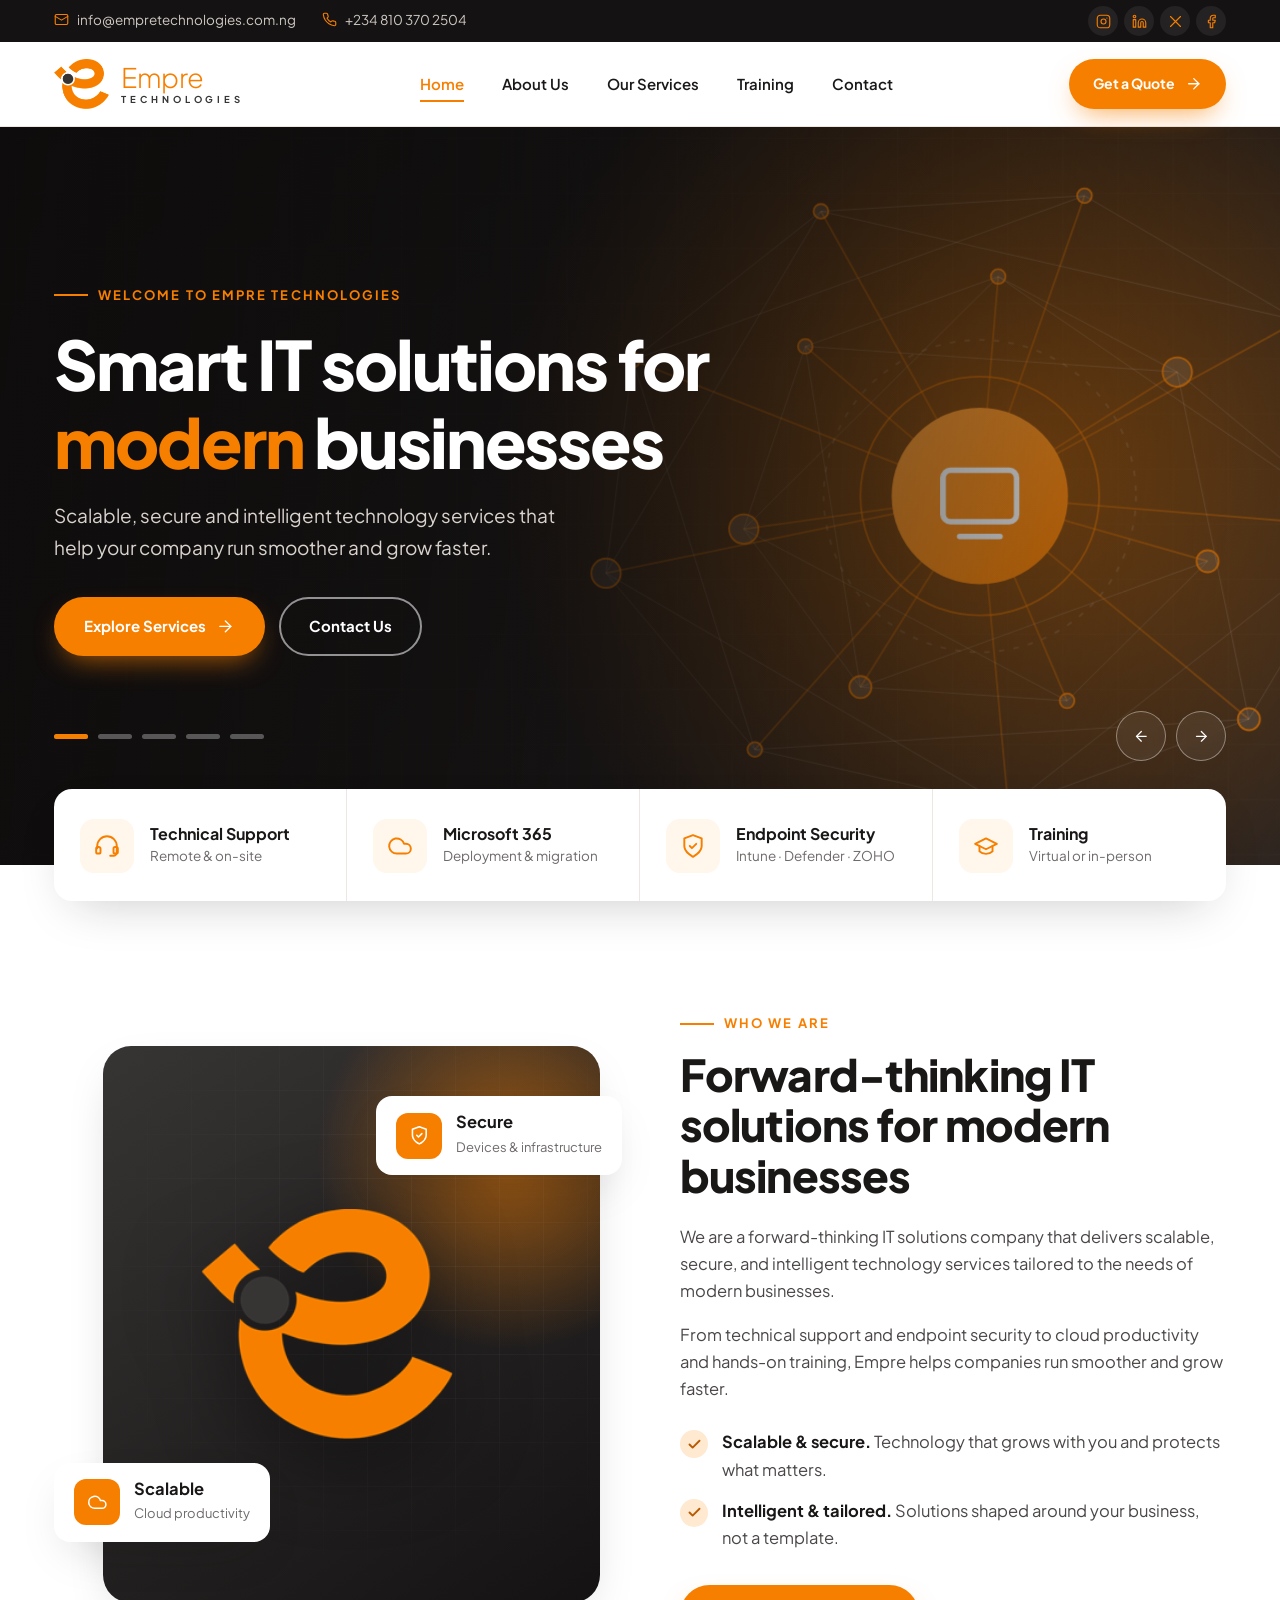
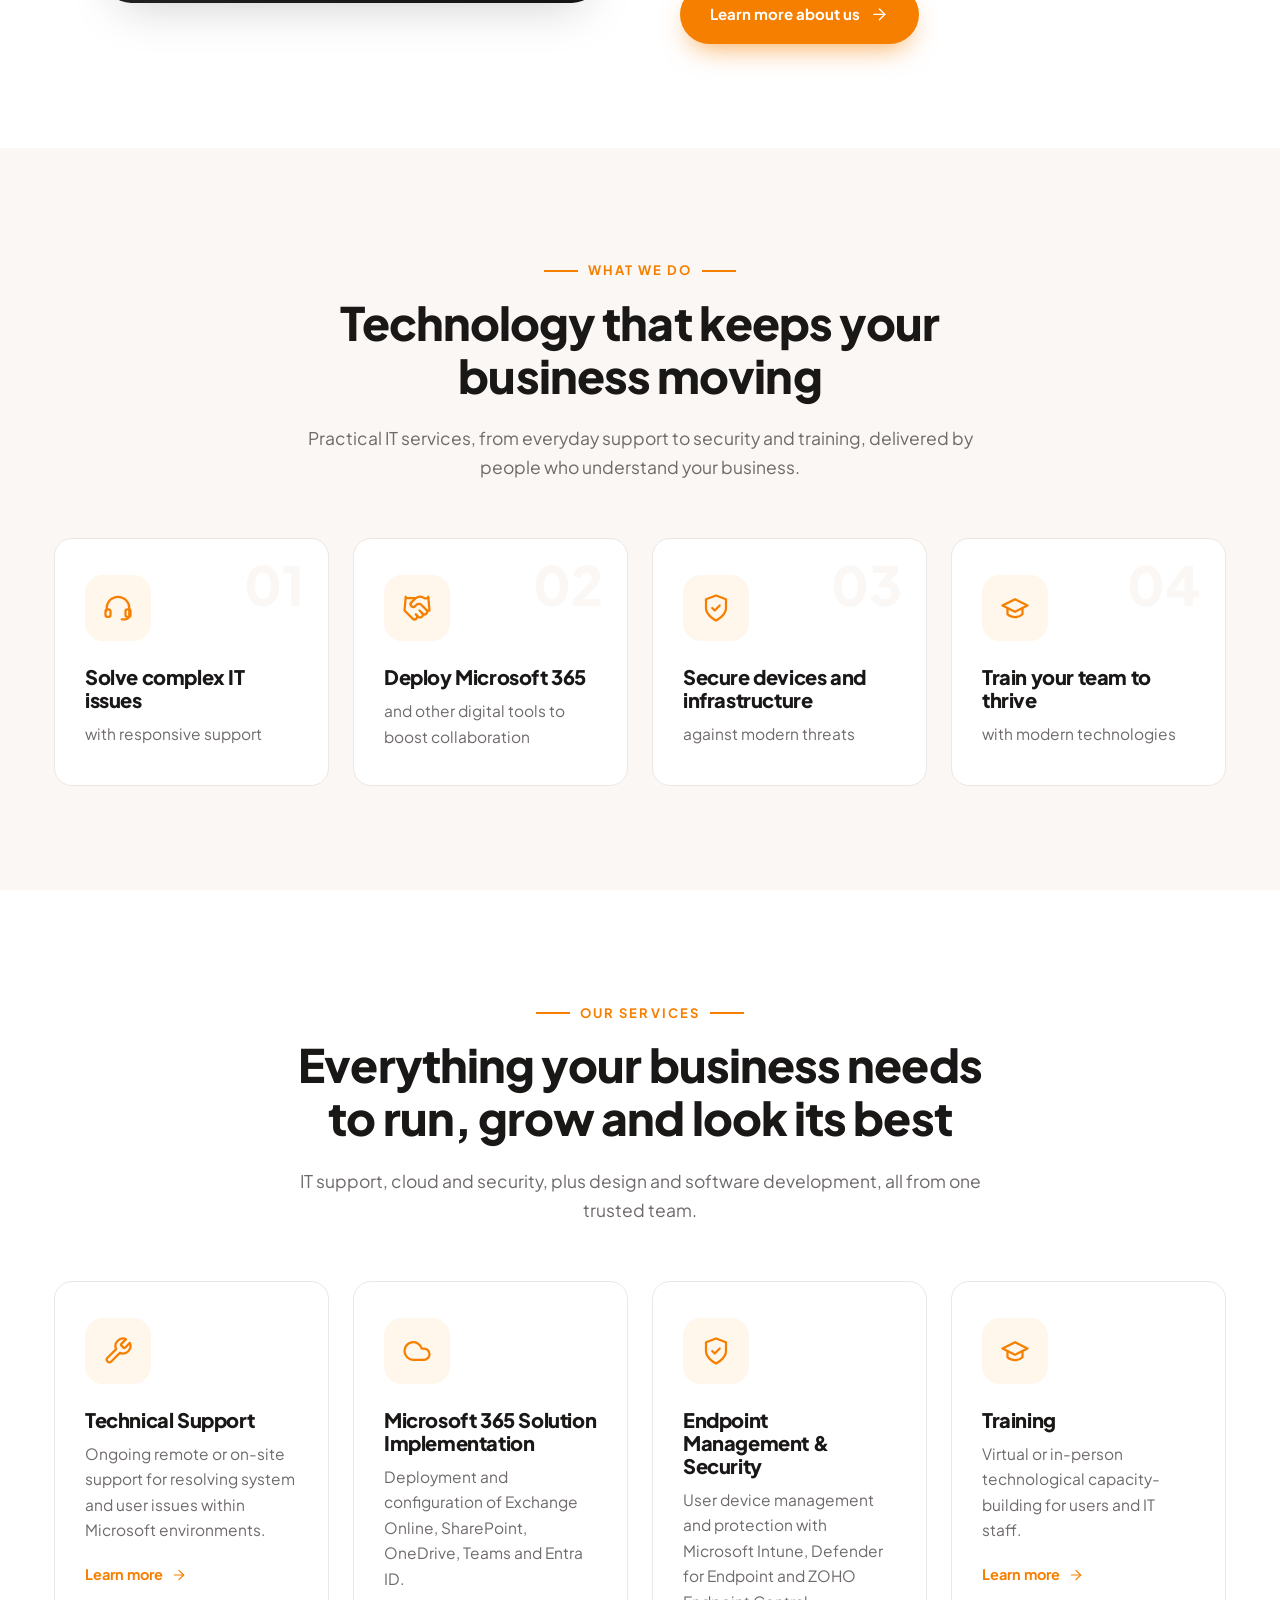
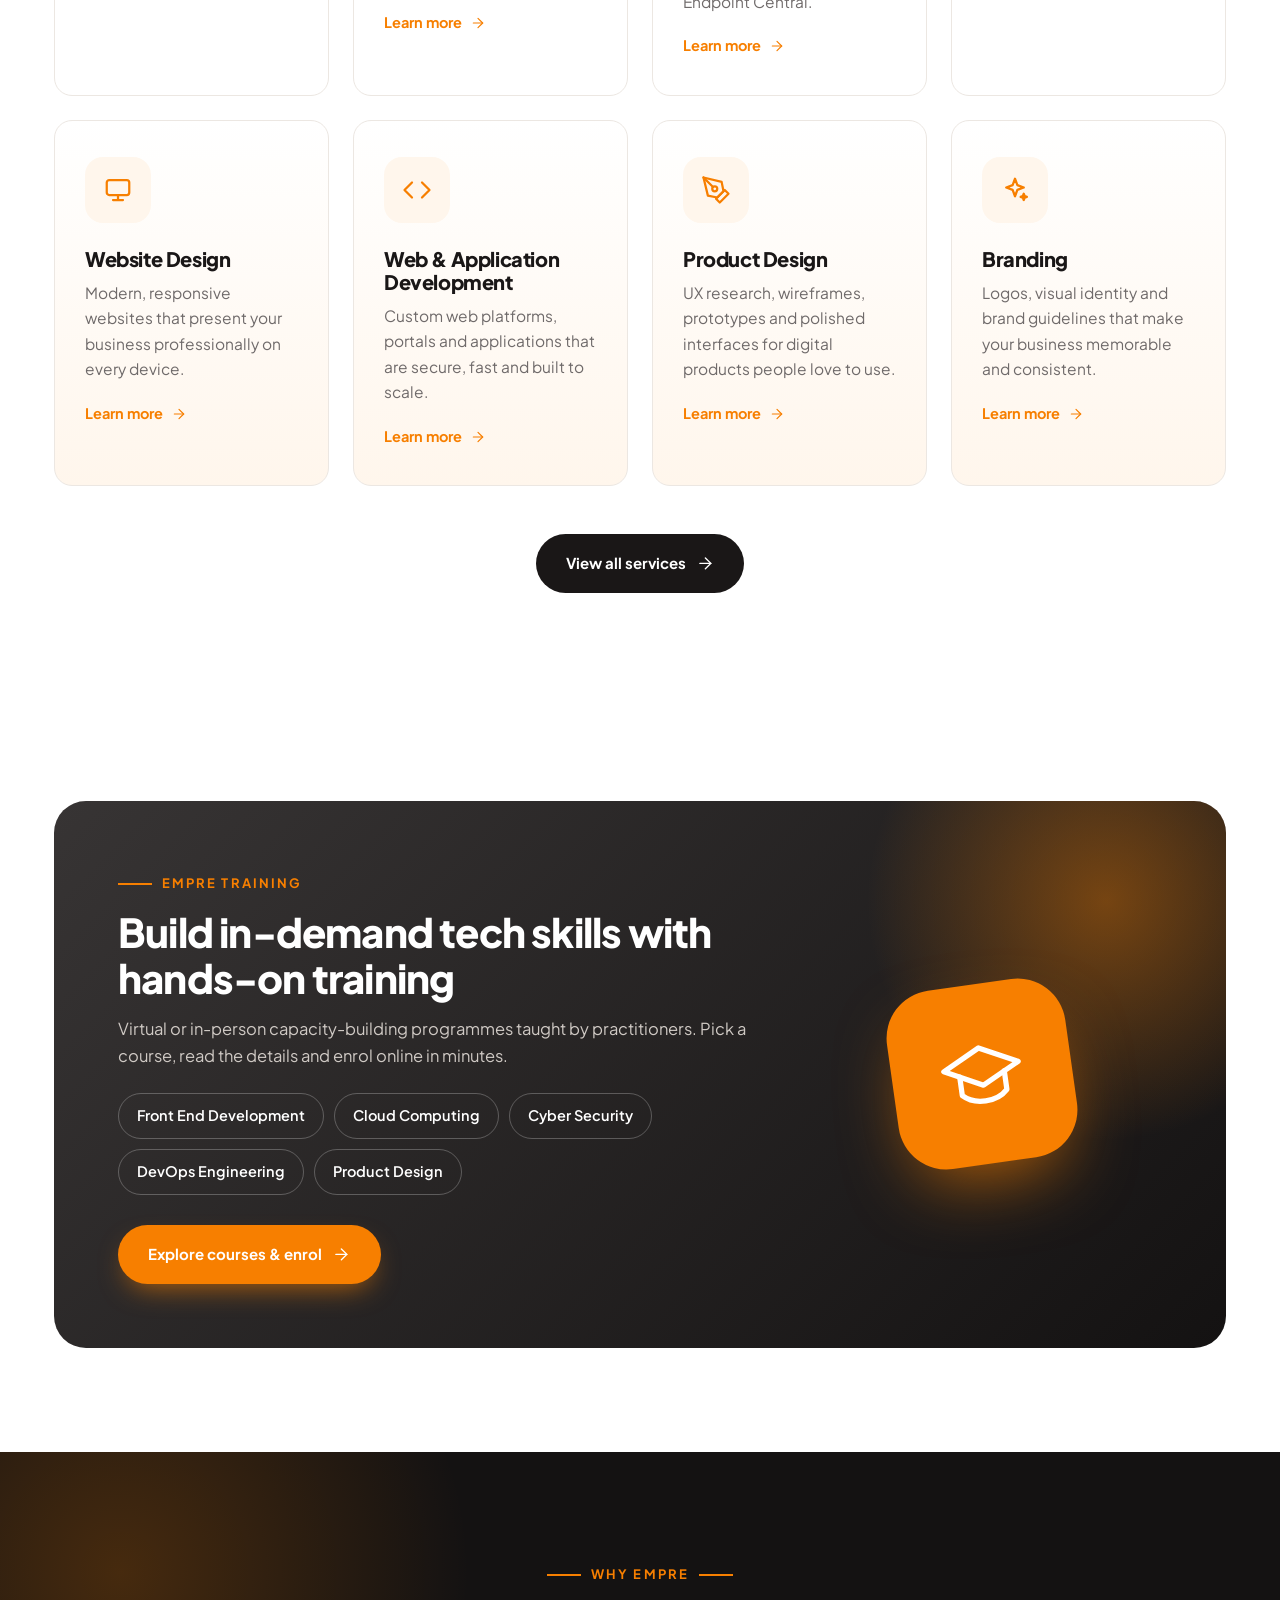
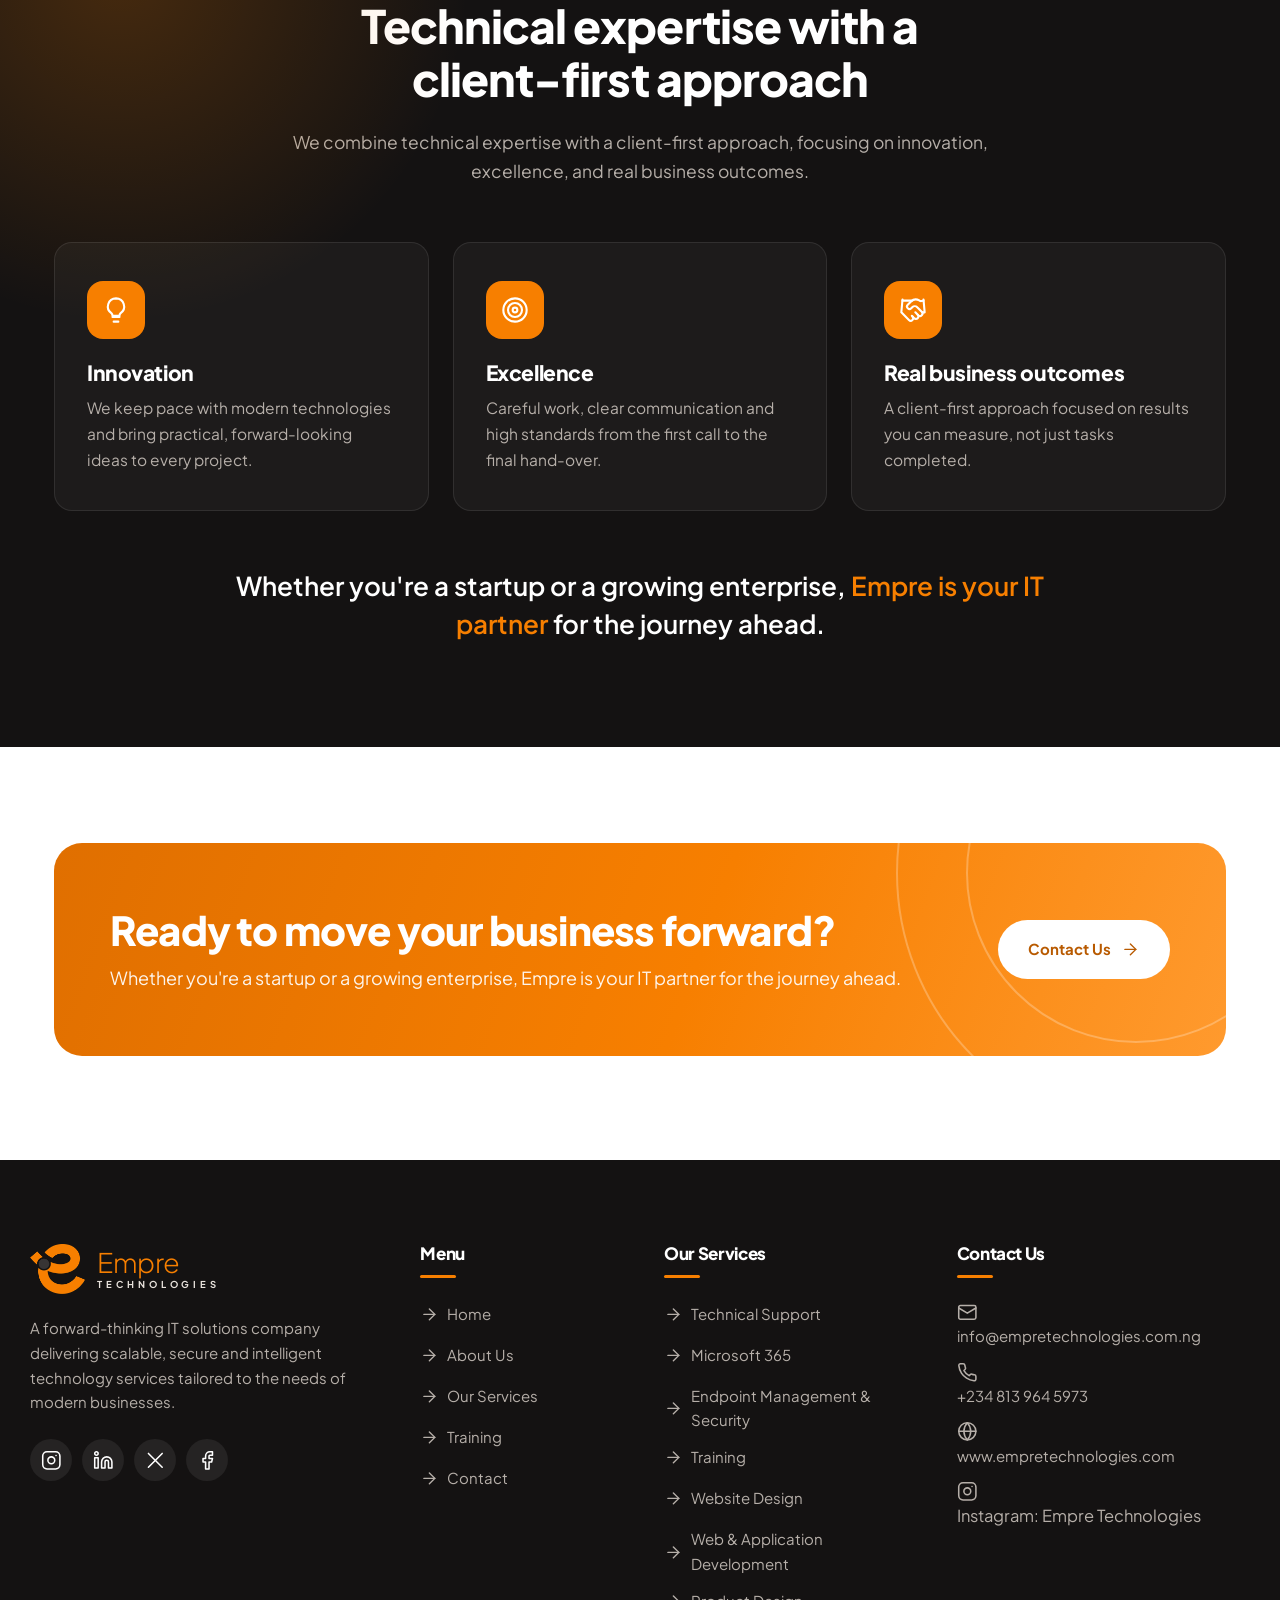
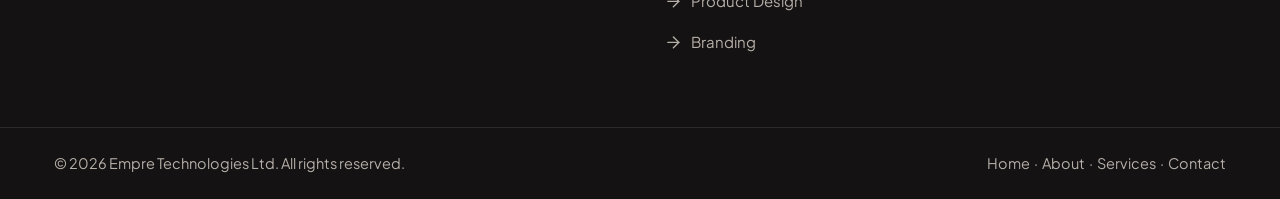
==== index.html @ 25a6dda4 "Empre Technologies website" ====
<!DOCTYPE html>
<html lang="en">
<head>
<meta charset="utf-8">
<meta name="viewport" content="width=device-width,initial-scale=1">
<title>Empre Technologies Ltd | IT Solutions, Microsoft 365, Security & Digital Design</title>
<meta name="description" content="Empre Technologies delivers scalable, secure and intelligent IT services: technical support, Microsoft 365, endpoint security, training, web development and branding.">
<meta name="theme-color" content="#F77F00">
<meta property="og:title" content="Empre Technologies Ltd | IT Solutions, Microsoft 365, Security & Digital Design"><meta property="og:description" content="Empre Technologies delivers scalable, secure and intelligent IT services: technical support, Microsoft 365, endpoint security, training, web development and branding."><meta property="og:type" content="website">
<link rel="icon" type="image/png" href="assets/img/favicon.png">
<link rel="preconnect" href="https://fonts.googleapis.com"><link rel="preconnect" href="https://fonts.gstatic.com" crossorigin>
<link href="https://fonts.googleapis.com/css2?family=Plus+Jakarta+Sans:wght@300;400;500;600;700;800&display=swap" rel="stylesheet">
<link rel="stylesheet" href="assets/css/style.css">
</head>
<body>
<svg width="0" height="0" style="position:absolute" aria-hidden="true"><defs><symbol id="i-headset" viewBox="0 0 24 24"><path d="M3 14v-2a9 9 0 0 1 18 0v2"/><path d="M21 15v3a3 3 0 0 1-3 3h-3"/><rect x="2" y="13" width="4" height="6" rx="1.5"/><rect x="18" y="13" width="4" height="6" rx="1.5"/></symbol><symbol id="i-cloud" viewBox="0 0 24 24"><path d="M17.5 19H9a7 7 0 1 1 6.71-9h1.79a4.5 4.5 0 1 1 0 9z"/></symbol><symbol id="i-shield" viewBox="0 0 24 24"><path d="M12 22s8-4 8-10V5l-8-3-8 3v7c0 6 8 10 8 10z"/><path d="m9 12 2 2 4-4"/></symbol><symbol id="i-grad" viewBox="0 0 24 24"><path d="M22 10 12 5 2 10l10 5 10-5z"/><path d="M6 12v5c3 3 9 3 12 0v-5"/></symbol><symbol id="i-monitor" viewBox="0 0 24 24"><rect x="3" y="4" width="18" height="12" rx="2"/><path d="M8 20h8M12 16v4"/></symbol><symbol id="i-code" viewBox="0 0 24 24"><path d="m16 18 6-6-6-6"/><path d="m8 6-6 6 6 6"/></symbol><symbol id="i-pen" viewBox="0 0 24 24"><path d="M12 19l7-7 3 3-7 7z"/><path d="M18 13l-1.5-7.5L2 2l3.5 14.5L13 18z"/><path d="m2 2 7.6 7.6"/><circle cx="11" cy="11" r="2"/></symbol><symbol id="i-spark" viewBox="0 0 24 24"><path d="M12 3l1.9 5.1L19 10l-5.1 1.9L12 17l-1.9-5.1L5 10l5.1-1.9z"/><path d="M19 15l.7 1.8L21.5 17.5l-1.8.7L19 20l-.7-1.8-1.8-.7 1.8-.7z"/></symbol><symbol id="i-wrench" viewBox="0 0 24 24"><path d="M14.7 6.3a1 1 0 0 0 0 1.4l1.6 1.6a1 1 0 0 0 1.4 0l3.77-3.77a6 6 0 0 1-7.94 7.94l-6.91 6.91a2.12 2.12 0 0 1-3-3l6.91-6.91a6 6 0 0 1 7.94-7.94z"/></symbol><symbol id="i-mail" viewBox="0 0 24 24"><rect x="2" y="4" width="20" height="16" rx="2"/><path d="m22 7-10 6L2 7"/></symbol><symbol id="i-phone" viewBox="0 0 24 24"><path d="M22 16.92v3a2 2 0 0 1-2.18 2 19.8 19.8 0 0 1-8.63-3.07 19.5 19.5 0 0 1-6-6A19.8 19.8 0 0 1 2.12 4.18 2 2 0 0 1 4.11 2h3a2 2 0 0 1 2 1.72c.13.96.36 1.9.7 2.81a2 2 0 0 1-.45 2.11L8.09 9.91a16 16 0 0 0 6 6l1.27-1.27a2 2 0 0 1 2.11-.45c.91.34 1.85.57 2.81.7A2 2 0 0 1 22 16.92z"/></symbol><symbol id="i-globe" viewBox="0 0 24 24"><circle cx="12" cy="12" r="10"/><path d="M2 12h20"/><path d="M12 2a15.3 15.3 0 0 1 4 10 15.3 15.3 0 0 1-4 10 15.3 15.3 0 0 1-4-10 15.3 15.3 0 0 1 4-10z"/></symbol><symbol id="i-instagram" viewBox="0 0 24 24"><rect x="2" y="2" width="20" height="20" rx="5"/><circle cx="12" cy="12" r="4"/><path d="M17.5 6.5h.01"/></symbol><symbol id="i-linkedin" viewBox="0 0 24 24"><path d="M16 8a6 6 0 0 1 6 6v7h-4v-7a2 2 0 0 0-4 0v7h-4v-7a6 6 0 0 1 6-6z"/><rect x="2" y="9" width="4" height="12"/><circle cx="4" cy="4" r="2"/></symbol><symbol id="i-x" viewBox="0 0 24 24"><path d="M4 4l16 16M20 4 4 20"/></symbol><symbol id="i-facebook" viewBox="0 0 24 24"><path d="M18 2h-3a5 5 0 0 0-5 5v3H7v4h3v8h4v-8h3l1-4h-4V7a1 1 0 0 1 1-1h3z"/></symbol><symbol id="i-check" viewBox="0 0 24 24"><path d="M20 6 9 17l-5-5"/></symbol><symbol id="i-arrow" viewBox="0 0 24 24"><path d="M5 12h14"/><path d="m12 5 7 7-7 7"/></symbol><symbol id="i-menu" viewBox="0 0 24 24"><path d="M4 7h16M4 12h16M4 17h16"/></symbol><symbol id="i-close" viewBox="0 0 24 24"><path d="M18 6 6 18M6 6l12 12"/></symbol><symbol id="i-bulb" viewBox="0 0 24 24"><path d="M9 18h6M10 22h4"/><path d="M12 2a7 7 0 0 0-4 12.7c.6.5 1 1.3 1 2.3h6c0-1 .4-1.8 1-2.3A7 7 0 0 0 12 2z"/></symbol><symbol id="i-target" viewBox="0 0 24 24"><circle cx="12" cy="12" r="10"/><circle cx="12" cy="12" r="6"/><circle cx="12" cy="12" r="2"/></symbol><symbol id="i-users" viewBox="0 0 24 24"><path d="M17 21v-2a4 4 0 0 0-4-4H5a4 4 0 0 0-4 4v2"/><circle cx="9" cy="7" r="4"/><path d="M23 21v-2a4 4 0 0 0-3-3.87M16 3.13a4 4 0 0 1 0 7.75"/></symbol><symbol id="i-handshake" viewBox="0 0 24 24"><path d="m11 17 2 2a1 1 0 1 0 3-3"/><path d="m14 14 2.5 2.5a1 1 0 1 0 3-3l-3.88-3.88a3 3 0 0 0-4.24 0l-.88.88a1 1 0 1 1-3-3l2.81-2.81a5.79 5.79 0 0 1 7.06-.87l.47.28a2 2 0 0 0 1.42.25L21 4"/><path d="m21 3 1 11h-2"/><path d="M3 3 2 14l6.5 6.5a1 1 0 1 0 3-3"/><path d="M3 4h8"/></symbol><symbol id="i-lock" viewBox="0 0 24 24"><rect x="3" y="11" width="18" height="11" rx="2"/><path d="M7 11V7a5 5 0 0 1 10 0v4"/></symbol><symbol id="i-refresh" viewBox="0 0 24 24"><path d="M21 12a9 9 0 0 0-15.5-6.2L3 8"/><path d="M3 3v5h5"/><path d="M3 12a9 9 0 0 0 15.5 6.2L21 16"/><path d="M16 16h5v5"/></symbol><symbol id="i-clock" viewBox="0 0 24 24"><circle cx="12" cy="12" r="10"/><path d="M12 6v6l4 2"/></symbol><symbol id="i-layers" viewBox="0 0 24 24"><path d="m12 2 10 6-10 6L2 8z"/><path d="m2 16 10 6 10-6"/></symbol><symbol id="i-user" viewBox="0 0 24 24"><circle cx="12" cy="8" r="4"/><path d="M4 21a8 8 0 0 1 16 0"/></symbol><symbol id="i-server" viewBox="0 0 24 24"><rect x="2" y="3" width="20" height="8" rx="2"/><rect x="2" y="13" width="20" height="8" rx="2"/><path d="M6 7h.01M6 17h.01"/></symbol></defs></svg>
<a class="skip" href="#main">Skip to content</a>
<div class="topbar"><div class="container">
  <ul>
    <li><a href="mailto:info@empretechnologies.com.ng"><svg class="ic" aria-hidden="true" viewBox="0 0 24 24"><use href="#i-mail"/></svg>info@empretechnologies.com.ng</a></li>
    <li class="hide-m"><a href="tel:+2348139645973"><svg class="ic" aria-hidden="true" viewBox="0 0 24 24"><use href="#i-phone"/></svg>+234 810 370 2504</a></li>
  </ul>
  <div class="social"><a href="#" aria-label="Instagram" target="_blank" rel="noopener"><svg class="ic" aria-hidden="true" viewBox="0 0 24 24"><use href="#i-instagram"/></svg></a><a href="#" aria-label="LinkedIn" target="_blank" rel="noopener"><svg class="ic" aria-hidden="true" viewBox="0 0 24 24"><use href="#i-linkedin"/></svg></a><a href="#" aria-label="X (Twitter)" target="_blank" rel="noopener"><svg class="ic" aria-hidden="true" viewBox="0 0 24 24"><use href="#i-x"/></svg></a><a href="#" aria-label="Facebook" target="_blank" rel="noopener"><svg class="ic" aria-hidden="true" viewBox="0 0 24 24"><use href="#i-facebook"/></svg></a></div>
</div></div>
<header class="header"><div class="container">
  <a class="logo" href="index.html" aria-label="Empre Technologies — home">
        <img src="assets/img/logo-icon.png" alt="" width="54" height="50">
        <span class="logo-text"><b>Empre</b><small>TECHNOLOGIES</small></span>
      </a>
  <nav class="nav" id="nav" aria-label="Main">
    <button class="nav-close" aria-label="Close menu"><svg class="ic" aria-hidden="true" viewBox="0 0 24 24"><use href="#i-close"/></svg></button>
    <ul><li><a class="link active" href="index.html">Home</a></li><li><a class="link" href="about.html">About Us</a></li><li><a class="link" href="services.html">Our Services</a></li><li><a class="link" href="training.php">Training</a></li><li><a class="link" href="contact.html">Contact</a></li></ul>
  </nav>
  <a class="btn btn-primary btn-sm" href="contact.html">Get a Quote <svg class="ic" aria-hidden="true" viewBox="0 0 24 24"><use href="#i-arrow"/></svg></a>
  <button class="menu-btn" aria-label="Open menu" aria-expanded="false" aria-controls="nav"><svg class="ic" aria-hidden="true" viewBox="0 0 24 24"><use href="#i-menu"/></svg></button>
</div></header>
<div class="scrim"></div>
<main id="main">
<section class="hero" aria-roledescription="carousel" aria-label="Featured">
  <div class="slides"><div class="slide is-active" aria-roledescription="slide">
      <div class="slide-bg" style="background-image:url(assets/img/hero-1.svg)"></div>
      <div class="container"><div class="slide-content anim">
        <span class="eyebrow">Welcome to Empre Technologies</span><h1>Smart IT solutions for <em>modern</em> businesses</h1><p class="lead">Scalable, secure and intelligent technology services that help your company run smoother and grow faster.</p>
        <div class="slide-actions"><a class="btn btn-primary" href="services.html">Explore Services <svg class="ic" aria-hidden="true" viewBox="0 0 24 24"><use href="#i-arrow"/></svg></a><a class="btn btn-outline" href="contact.html">Contact Us</a></div>
      </div></div></div><div class="slide" aria-roledescription="slide">
      <div class="slide-bg" style="background-image:url(assets/img/hero-2.svg)"></div>
      <div class="container"><div class="slide-content anim">
        <span class="eyebrow">Microsoft 365</span><h1>Collaborate better with <em>Microsoft 365</em></h1><p class="lead">Exchange Online, SharePoint, OneDrive, Teams and Entra ID: assessed, set up, migrated and taught.</p>
        <div class="slide-actions"><a class="btn btn-primary" href="services.html#microsoft-365">See How We Help <svg class="ic" aria-hidden="true" viewBox="0 0 24 24"><use href="#i-arrow"/></svg></a><a class="btn btn-outline" href="contact.html">Contact Us</a></div>
      </div></div></div><div class="slide" aria-roledescription="slide">
      <div class="slide-bg" style="background-image:url(assets/img/hero-3.svg)"></div>
      <div class="container"><div class="slide-content anim">
        <span class="eyebrow">Endpoint Management &amp; Security</span><h1>Secure every device, <em>every day</em></h1><p class="lead">Policy enforcement, real-time threat detection and reporting with Intune, Defender for Endpoint and ZOHO Endpoint Central.</p>
        <div class="slide-actions"><a class="btn btn-primary" href="services.html#endpoint-security">Protect Your Business <svg class="ic" aria-hidden="true" viewBox="0 0 24 24"><use href="#i-arrow"/></svg></a><a class="btn btn-outline" href="contact.html">Contact Us</a></div>
      </div></div></div><div class="slide" aria-roledescription="slide">
      <div class="slide-bg" style="background-image:url(assets/img/hero-4.svg)"></div>
      <div class="container"><div class="slide-content anim">
        <span class="eyebrow">Design &amp; Development</span><h1>Websites and apps that make your <em>brand</em> shine</h1><p class="lead">Website design, web and application development, product design and branding from one creative team.</p>
        <div class="slide-actions"><a class="btn btn-primary" href="contact.html">Start a Project <svg class="ic" aria-hidden="true" viewBox="0 0 24 24"><use href="#i-arrow"/></svg></a><a class="btn btn-outline" href="contact.html">Contact Us</a></div>
      </div></div></div><div class="slide" aria-roledescription="slide">
      <div class="slide-bg" style="background-image:url(assets/img/hero-5.svg)"></div>
      <div class="container"><div class="slide-content anim">
        <span class="eyebrow">Training</span><h1>Build a team that <em>thrives</em> with technology</h1><p class="lead">Virtual or in-person capacity-building: admin tasks, security awareness and certification tracks.</p>
        <div class="slide-actions"><a class="btn btn-primary" href="training.php">Train Your Team <svg class="ic" aria-hidden="true" viewBox="0 0 24 24"><use href="#i-arrow"/></svg></a><a class="btn btn-outline" href="contact.html">Contact Us</a></div>
      </div></div></div></div>
  <div class="hero-ctrl"><div class="container"><div class="dots"><button aria-label="Go to slide 1"></button><button aria-label="Go to slide 2"></button><button aria-label="Go to slide 3"></button><button aria-label="Go to slide 4"></button><button aria-label="Go to slide 5"></button></div>
    <div class="arrows"><button class="prev" aria-label="Previous slide"><svg class="ic" aria-hidden="true" viewBox="0 0 24 24"><use href="#i-arrow"/></svg></button><button class="next" aria-label="Next slide"><svg class="ic" aria-hidden="true" viewBox="0 0 24 24"><use href="#i-arrow"/></svg></button></div></div></div>
</section>
<div class="strip"><div class="container"><div class="strip-grid"><div class="strip-item"><span class="ico"><svg class="ic" aria-hidden="true" viewBox="0 0 24 24"><use href="#i-headset"/></svg></span><div><b>Technical Support</b><span>Remote &amp; on-site</span></div></div><div class="strip-item"><span class="ico"><svg class="ic" aria-hidden="true" viewBox="0 0 24 24"><use href="#i-cloud"/></svg></span><div><b>Microsoft 365</b><span>Deployment &amp; migration</span></div></div><div class="strip-item"><span class="ico"><svg class="ic" aria-hidden="true" viewBox="0 0 24 24"><use href="#i-shield"/></svg></span><div><b>Endpoint Security</b><span>Intune · Defender · ZOHO</span></div></div><div class="strip-item"><span class="ico"><svg class="ic" aria-hidden="true" viewBox="0 0 24 24"><use href="#i-grad"/></svg></span><div><b>Training</b><span>Virtual or in-person</span></div></div></div></div></div>
<section class="section"><div class="container split">
  <div class="visual reveal">
    <div class="panel"></div>
    <div class="mark"><img src="assets/img/logo-icon.png" alt="Empre Technologies logo mark"></div>
    <div class="float f2"><span class="ico"><svg class="ic" aria-hidden="true" viewBox="0 0 24 24"><use href="#i-shield"/></svg></span><div><b>Secure</b><small>Devices &amp; infrastructure</small></div></div>
    <div class="float f1"><span class="ico"><svg class="ic" aria-hidden="true" viewBox="0 0 24 24"><use href="#i-cloud"/></svg></span><div><b>Scalable</b><small>Cloud productivity</small></div></div>
  </div>
  <div class="reveal d1">
    <span class="eyebrow">Who We Are</span>
    <h2>Forward-thinking IT solutions for modern businesses</h2>
    <p>We are a forward-thinking IT solutions company that delivers scalable, secure, and intelligent technology services tailored to the needs of modern businesses.</p>
    <p>From technical support and endpoint security to cloud productivity and hands-on training, Empre helps companies run smoother and grow faster.</p>
    <ul class="checks" style="margin:26px 0 34px">
      <li><span class="tick"><svg class="ic" aria-hidden="true" viewBox="0 0 24 24"><use href="#i-check"/></svg></span><span><b>Scalable &amp; secure.</b> Technology that grows with you and protects what matters.</span></li>
      <li><span class="tick"><svg class="ic" aria-hidden="true" viewBox="0 0 24 24"><use href="#i-check"/></svg></span><span><b>Intelligent &amp; tailored.</b> Solutions shaped around your business, not a template.</span></li>
    </ul>
    <a class="btn btn-primary" href="about.html">Learn more about us <svg class="ic" aria-hidden="true" viewBox="0 0 24 24"><use href="#i-arrow"/></svg></a>
  </div>
</div></section><section class="section soft"><div class="container">
  <div class="sec-head center reveal"><span class="eyebrow">What We Do</span><h2>Technology that keeps your business moving</h2>
  <p>Practical IT services, from everyday support to security and training, delivered by people who understand your business.</p></div>
  <div class="cards-4"><div class="card reveal d0"><span class="num">01</span><div class="ico"><svg class="ic" aria-hidden="true" viewBox="0 0 24 24"><use href="#i-headset"/></svg></div><h3>Solve complex IT issues</h3><p>with responsive support</p></div><div class="card reveal d1"><span class="num">02</span><div class="ico"><svg class="ic" aria-hidden="true" viewBox="0 0 24 24"><use href="#i-handshake"/></svg></div><h3>Deploy Microsoft 365</h3><p>and other digital tools to boost collaboration</p></div><div class="card reveal d2"><span class="num">03</span><div class="ico"><svg class="ic" aria-hidden="true" viewBox="0 0 24 24"><use href="#i-shield"/></svg></div><h3>Secure devices and infrastructure</h3><p>against modern threats</p></div><div class="card reveal d3"><span class="num">04</span><div class="ico"><svg class="ic" aria-hidden="true" viewBox="0 0 24 24"><use href="#i-grad"/></svg></div><h3>Train your team to thrive</h3><p>with modern technologies</p></div></div>
</div></section><section class="section"><div class="container">
  <div class="sec-head center reveal"><span class="eyebrow">Our Services</span><h2>Everything your business needs to run, grow and look its best</h2>
  <p>IT support, cloud and security, plus design and software development, all from one trusted team.</p></div>
  <div class="cards-4 services"><a class="card reveal d0" href="services.html#technical-support"><div class="ico"><svg class="ic" aria-hidden="true" viewBox="0 0 24 24"><use href="#i-wrench"/></svg></div><h3>Technical Support</h3><p>Ongoing remote or on-site support for resolving system and user issues within Microsoft environments.</p><span class="more">Learn more <svg class="ic" aria-hidden="true" viewBox="0 0 24 24"><use href="#i-arrow"/></svg></span></a><a class="card reveal d1" href="services.html#microsoft-365"><div class="ico"><svg class="ic" aria-hidden="true" viewBox="0 0 24 24"><use href="#i-cloud"/></svg></div><h3>Microsoft 365 Solution Implementation</h3><p>Deployment and configuration of Exchange Online, SharePoint, OneDrive, Teams and Entra ID.</p><span class="more">Learn more <svg class="ic" aria-hidden="true" viewBox="0 0 24 24"><use href="#i-arrow"/></svg></span></a><a class="card reveal d2" href="services.html#endpoint-security"><div class="ico"><svg class="ic" aria-hidden="true" viewBox="0 0 24 24"><use href="#i-shield"/></svg></div><h3>Endpoint Management & Security</h3><p>User device management and protection with Microsoft Intune, Defender for Endpoint and ZOHO Endpoint Central.</p><span class="more">Learn more <svg class="ic" aria-hidden="true" viewBox="0 0 24 24"><use href="#i-arrow"/></svg></span></a><a class="card reveal d3" href="services.html#training"><div class="ico"><svg class="ic" aria-hidden="true" viewBox="0 0 24 24"><use href="#i-grad"/></svg></div><h3>Training</h3><p>Virtual or in-person technological capacity-building for users and IT staff.</p><span class="more">Learn more <svg class="ic" aria-hidden="true" viewBox="0 0 24 24"><use href="#i-arrow"/></svg></span></a><a class="card reveal d0 is-new" href="services.html#website-design"><div class="ico"><svg class="ic" aria-hidden="true" viewBox="0 0 24 24"><use href="#i-monitor"/></svg></div><h3>Website Design</h3><p>Modern, responsive websites that present your business professionally on every device.</p><span class="more">Learn more <svg class="ic" aria-hidden="true" viewBox="0 0 24 24"><use href="#i-arrow"/></svg></span></a><a class="card reveal d1 is-new" href="services.html#web-app-development"><div class="ico"><svg class="ic" aria-hidden="true" viewBox="0 0 24 24"><use href="#i-code"/></svg></div><h3>Web & Application Development</h3><p>Custom web platforms, portals and applications that are secure, fast and built to scale.</p><span class="more">Learn more <svg class="ic" aria-hidden="true" viewBox="0 0 24 24"><use href="#i-arrow"/></svg></span></a><a class="card reveal d2 is-new" href="services.html#product-design"><div class="ico"><svg class="ic" aria-hidden="true" viewBox="0 0 24 24"><use href="#i-pen"/></svg></div><h3>Product Design</h3><p>UX research, wireframes, prototypes and polished interfaces for digital products people love to use.</p><span class="more">Learn more <svg class="ic" aria-hidden="true" viewBox="0 0 24 24"><use href="#i-arrow"/></svg></span></a><a class="card reveal d3 is-new" href="services.html#branding"><div class="ico"><svg class="ic" aria-hidden="true" viewBox="0 0 24 24"><use href="#i-spark"/></svg></div><h3>Branding</h3><p>Logos, visual identity and brand guidelines that make your business memorable and consistent.</p><span class="more">Learn more <svg class="ic" aria-hidden="true" viewBox="0 0 24 24"><use href="#i-arrow"/></svg></span></a></div>
  <div style="text-align:center;margin-top:48px"><a class="btn btn-dark" href="services.html">View all services <svg class="ic" aria-hidden="true" viewBox="0 0 24 24"><use href="#i-arrow"/></svg></a></div>
</div></section><section class="section"><div class="container"><div class="tease reveal">
  <div><span class="eyebrow">Empre Training</span><h2>Build in-demand tech skills with hands-on training</h2>
  <p>Virtual or in-person capacity-building programmes taught by practitioners. Pick a course, read the details and enrol online in minutes.</p>
  <div class="chips-lg" id="tease-courses"><a class="chip-lg" href="training.php">Front End Development</a><a class="chip-lg" href="training.php">Cloud Computing</a><a class="chip-lg" href="training.php">Cyber Security</a><a class="chip-lg" href="training.php">DevOps Engineering</a><a class="chip-lg" href="training.php">Product Design</a></div>
  <a class="btn btn-primary" href="training.php">Explore courses &amp; enrol <svg class="ic" aria-hidden="true" viewBox="0 0 24 24"><use href="#i-arrow"/></svg></a></div>
  <div class="tease-art" aria-hidden="true"><span><svg class="ic" aria-hidden="true" viewBox="0 0 24 24"><use href="#i-grad"/></svg></span></div>
</div></div></section>
<script>fetch('api-courses.php').then(function(r){return r.json()}).then(function(j){if(!j.length)return;document.getElementById('tease-courses').innerHTML=j.map(function(c){var a=document.createElement('a');a.className='chip-lg';a.href='course.php?c='+encodeURIComponent(c.slug);a.textContent=c.title;return a.outerHTML}).join('')}).catch(function(){});</script><section class="section dark"><div class="container">
  <div class="sec-head center reveal"><span class="eyebrow">Why Empre</span><h2>Technical expertise with a client-first approach</h2>
  <p>We combine technical expertise with a client-first approach, focusing on innovation, excellence, and real business outcomes.</p></div>
  <div class="pillars"><div class="pillar reveal d1"><div class="ico"><svg class="ic" aria-hidden="true" viewBox="0 0 24 24"><use href="#i-bulb"/></svg></div><h3>Innovation</h3><p>We keep pace with modern technologies and bring practical, forward-looking ideas to every project.</p></div><div class="pillar reveal d2"><div class="ico"><svg class="ic" aria-hidden="true" viewBox="0 0 24 24"><use href="#i-target"/></svg></div><h3>Excellence</h3><p>Careful work, clear communication and high standards from the first call to the final hand-over.</p></div><div class="pillar reveal d3"><div class="ico"><svg class="ic" aria-hidden="true" viewBox="0 0 24 24"><use href="#i-handshake"/></svg></div><h3>Real business outcomes</h3><p>A client-first approach focused on results you can measure, not just tasks completed.</p></div></div>
  <p class="why-tag reveal">Whether you're a startup or a growing enterprise, <em>Empre is your IT partner</em> for the journey ahead.</p>
</div></section><div class="cta-wrap"><div class="container"><div class="cta reveal">
  <div class="txt"><h2>Ready to move your business forward?</h2><p>Whether you're a startup or a growing enterprise, Empre is your IT partner for the journey ahead.</p></div>
  <a class="btn btn-white" href="contact.html">Contact Us <svg class="ic" aria-hidden="true" viewBox="0 0 24 24"><use href="#i-arrow"/></svg></a>
</div></div></div></main>
<footer class="footer">
  <div class="container footer-main">
    <div>
      <a class="logo" href="index.html" aria-label="Empre Technologies — home">
        <img src="assets/img/logo-icon.png" alt="" width="54" height="50">
        <span class="logo-text"><b>Empre</b><small>TECHNOLOGIES</small></span>
      </a>
      <p style="margin-top:22px;max-width:340px">A forward-thinking IT solutions company delivering scalable, secure and intelligent technology services tailored to the needs of modern businesses.</p>
      <div class="f-social"><a href="#" aria-label="Instagram" target="_blank" rel="noopener"><svg class="ic" aria-hidden="true" viewBox="0 0 24 24"><use href="#i-instagram"/></svg></a><a href="#" aria-label="LinkedIn" target="_blank" rel="noopener"><svg class="ic" aria-hidden="true" viewBox="0 0 24 24"><use href="#i-linkedin"/></svg></a><a href="#" aria-label="X (Twitter)" target="_blank" rel="noopener"><svg class="ic" aria-hidden="true" viewBox="0 0 24 24"><use href="#i-x"/></svg></a><a href="#" aria-label="Facebook" target="_blank" rel="noopener"><svg class="ic" aria-hidden="true" viewBox="0 0 24 24"><use href="#i-facebook"/></svg></a></div>
    </div>
    <div><h4>Menu</h4><ul><li><a href="index.html"><svg class="ic" aria-hidden="true" viewBox="0 0 24 24"><use href="#i-arrow"/></svg>Home</a></li><li><a href="about.html"><svg class="ic" aria-hidden="true" viewBox="0 0 24 24"><use href="#i-arrow"/></svg>About Us</a></li><li><a href="services.html"><svg class="ic" aria-hidden="true" viewBox="0 0 24 24"><use href="#i-arrow"/></svg>Our Services</a></li><li><a href="training.php"><svg class="ic" aria-hidden="true" viewBox="0 0 24 24"><use href="#i-arrow"/></svg>Training</a></li><li><a href="contact.html"><svg class="ic" aria-hidden="true" viewBox="0 0 24 24"><use href="#i-arrow"/></svg>Contact</a></li></ul></div>
    <div><h4>Our Services</h4><ul><li><a href="services.html#technical-support"><svg class="ic" aria-hidden="true" viewBox="0 0 24 24"><use href="#i-arrow"/></svg>Technical Support</a></li><li><a href="services.html#microsoft-365"><svg class="ic" aria-hidden="true" viewBox="0 0 24 24"><use href="#i-arrow"/></svg>Microsoft 365</a></li><li><a href="services.html#endpoint-security"><svg class="ic" aria-hidden="true" viewBox="0 0 24 24"><use href="#i-arrow"/></svg>Endpoint Management & Security</a></li><li><a href="services.html#training"><svg class="ic" aria-hidden="true" viewBox="0 0 24 24"><use href="#i-arrow"/></svg>Training</a></li><li><a href="services.html#website-design"><svg class="ic" aria-hidden="true" viewBox="0 0 24 24"><use href="#i-arrow"/></svg>Website Design</a></li><li><a href="services.html#web-app-development"><svg class="ic" aria-hidden="true" viewBox="0 0 24 24"><use href="#i-arrow"/></svg>Web & Application Development</a></li><li><a href="services.html#product-design"><svg class="ic" aria-hidden="true" viewBox="0 0 24 24"><use href="#i-arrow"/></svg>Product Design</a></li><li><a href="services.html#branding"><svg class="ic" aria-hidden="true" viewBox="0 0 24 24"><use href="#i-arrow"/></svg>Branding</a></li></ul></div>
    <div><h4>Contact Us</h4>
      <ul class="contact- list">
        <li><svg class="ic" aria-hidden="true" viewBox="0 0 24 24"><use href="#i-mail"/></svg><a href="mailto:info@empretechnologies.com.ng">info@empretechnologies.com.ng</a></li>
        <li><svg class="ic" aria-hidden="true" viewBox="0 0 24 24"><use href="#i-phone"/></svg><a href="tel:+2348139645973">+234 813 964 5973</a></li>
        <li><svg class="ic" aria-hidden="true" viewBox="0 0 24 24"><use href="#i-globe"/></svg><a href="https://www.empretechnologies.com.ng" target="_blank" rel="noopener">www.empretechnologies.com</a></li>
        <li><svg class="ic" aria-hidden="true" viewBox="0 0 24 24"><use href="#i-instagram"/></svg><span>Instagram: Empre Technologies</span></li>
      </ul>
    </div>
  </div>
  <div class="footer-bottom"><div class="container">
    <span>&copy; <span data-year>2026</span> Empre Technologies Ltd. All rights reserved.</span>
    <span><a href="index.html">Home</a> &nbsp;·&nbsp; <a href="about.html">About</a> &nbsp;·&nbsp; <a href="services.html">Services</a> &nbsp;·&nbsp; <a href="contact.html">Contact</a></span>
  </div></div>
</footer>
<button class="to-top" aria-label="Back to top"><svg class="ic" aria-hidden="true" viewBox="0 0 24 24"><use href="#i-arrow"/></svg></button>
<script src="assets/js/main.js"></script>
</body>
</html>
---- assets/css/style.css ----
/* ==========================================================
   Empre Technologies Ltd — Website styles
   Brand: orange #F77F00 (from logo) + charcoal #373434
   ========================================================== */
:root{
  --brand:#F77F00;
  --brand-600:#E06F00;
  --brand-700:#B85A00;
  --brand-100:#FFE9D0;
  --brand-50:#FFF6EC;
  --ink:#1A1717;
  --charcoal:#373434;
  --ink-2:#4B4747;
  --muted:#6F6A6A;
  --line:#ECE7E2;
  --bg:#FFFFFF;
  --bg-soft:#FAF7F4;
  --dark:#141212;
  --dark-2:#1D1A1A;
  --radius:18px;
  --radius-sm:12px;
  --shadow:0 18px 50px -20px rgba(26,23,23,.25);
  --shadow-sm:0 8px 24px -12px rgba(26,23,23,.2);
  --container:1220px;
  --font:'Plus Jakarta Sans',system-ui,-apple-system,'Segoe UI',Roboto,sans-serif;
}
*,*::before,*::after{box-sizing:border-box}
html{overflow-x:clip;scroll-behavior:smooth;-webkit-text-size-adjust:100%}
body{overflow-x:clip;margin:0;font-family:var(--font);color:var(--ink-2);background:var(--bg);line-height:1.65;font-size:16.5px;-webkit-font-smoothing:antialiased}
img,svg{max-width:100%;display:block}
a{color:inherit;text-decoration:none}
h1,h2,h3,h4{color:var(--ink);line-height:1.15;margin:0 0 .5em;font-weight:800;letter-spacing:-.02em}
p{margin:0 0 1em}
ul{margin:0;padding:0;list-style:none}
.container{width:100%;max-width:var(--container);margin:0 auto;padding:0 24px}
.ic{width:1.25em;height:1.25em;fill:none;stroke:currentColor;stroke-width:1.8;stroke-linecap:round;stroke-linejoin:round;flex:none}
:focus-visible{outline:3px solid var(--brand);outline-offset:3px;border-radius:6px}
.skip{position:absolute;left:-999px;top:8px;background:var(--brand);color:#fff;padding:10px 16px;border-radius:8px;z-index:200}
.skip:focus{left:8px}

/* ---------- Buttons ---------- */
.btn{display:inline-flex;align-items:center;gap:10px;font:inherit;font-weight:700;font-size:15px;padding:15px 28px;border-radius:999px;border:2px solid transparent;cursor:pointer;transition:.25s;white-space:nowrap}
.btn .ic{transition:transform .25s}
.btn:hover .ic{transform:translateX(4px)}
.btn-primary{background:var(--brand);color:#fff;box-shadow:0 12px 28px -10px rgba(247,127,0,.7)}
.btn-primary:hover{background:var(--brand-600);transform:translateY(-2px)}
.btn-outline{border-color:rgba(255,255,255,.55);color:#fff}
.btn-outline:hover{background:#fff;color:var(--ink);border-color:#fff}
.btn-dark{background:var(--ink);color:#fff}
.btn-dark:hover{background:var(--charcoal);transform:translateY(-2px)}
.btn-white{background:#fff;color:var(--brand-700)}
.btn-white:hover{transform:translateY(-2px);box-shadow:0 12px 28px -10px rgba(0,0,0,.4)}
.btn-sm{padding:11px 22px;font-size:14px}

/* ---------- Top bar ---------- */
.topbar{background:var(--dark);color:#cfc9c4;font-size:13.5px}
.topbar .container{display:flex;justify-content:space-between;align-items:center;gap:20px;min-height:42px}
.topbar ul{display:flex;gap:26px;flex-wrap:wrap}
.topbar a{display:inline-flex;align-items:center;gap:8px;transition:color .2s}
.topbar a:hover{color:var(--brand)}
.topbar .ic{color:var(--brand);width:15px;height:15px}
.topbar .social{display:flex;gap:6px}
.topbar .social a{width:30px;height:30px;justify-content:center;border-radius:50%;background:rgba(255,255,255,.07)}
.topbar .social a:hover{background:var(--brand);color:#fff}
.topbar .social a:hover .ic{color:#fff}

/* ---------- Header ---------- */
.header{position:sticky;top:0;z-index:100;background:rgba(255,255,255,.94);backdrop-filter:saturate(1.4) blur(12px);border-bottom:1px solid var(--line);transition:box-shadow .3s}
.header.scrolled{box-shadow:0 10px 30px -18px rgba(0,0,0,.35)}
.header .container{display:flex;align-items:center;justify-content:space-between;min-height:84px;gap:24px}
.logo{display:flex;align-items:center;gap:12px}
.logo img{height:50px;width:auto}
.logo-text{display:flex;flex-direction:column;line-height:1}
.logo-text b{font-size:27px;font-weight:300;color:var(--brand);letter-spacing:-.02em}
.logo-text small{font-size:9.5px;letter-spacing:.42em;font-weight:700;color:var(--charcoal);margin-top:4px}
.nav ul{display:flex;gap:6px;align-items:center}
.nav a.link{position:relative;display:block;padding:10px 16px;font-weight:600;font-size:15px;color:var(--ink);border-radius:999px;transition:.2s}
.nav a.link::after{content:"";position:absolute;left:16px;right:16px;bottom:4px;height:2px;background:var(--brand);transform:scaleX(0);transform-origin:left;transition:transform .3s}
.nav a.link:hover,.nav a.link.active{color:var(--brand)}
.nav a.link:hover::after,.nav a.link.active::after{transform:scaleX(1)}
.menu-btn{display:none;width:46px;height:46px;border-radius:12px;border:1px solid var(--line);background:#fff;cursor:pointer;align-items:center;justify-content:center;color:var(--ink)}
.menu-btn .ic{width:24px;height:24px}

/* ---------- Hero slider ---------- */
.hero{position:relative;background:var(--dark);color:#fff;overflow:hidden;isolation:isolate}
.slides{position:relative;min-height:clamp(560px,82vh,760px)}
.slide{position:absolute;inset:0;display:flex;align-items:center;opacity:0;visibility:hidden;transition:opacity 1s ease,visibility 1s}
.slide.is-active{opacity:1;visibility:visible;z-index:2}
.slide-bg{position:absolute;inset:0;background-size:cover;background-position:center;transform:scale(1.02);z-index:-2}
.slide.is-active .slide-bg{animation:kb 9s ease-out forwards}
@keyframes kb{from{transform:scale(1.02)}to{transform:scale(1.12)}}
.slide::before{content:"";position:absolute;inset:0;z-index:-1;background:linear-gradient(95deg,rgba(14,12,12,.92) 0%,rgba(14,12,12,.72) 42%,rgba(14,12,12,.15) 100%)}
.slide-content{max-width:660px;padding:60px 0 120px}
.eyebrow{display:inline-flex;align-items:center;gap:10px;font-size:13px;font-weight:700;letter-spacing:.16em;text-transform:uppercase;color:var(--brand)}
.eyebrow::before{content:"";width:34px;height:2px;background:currentColor}
.slide h1{font-size:clamp(38px,5.6vw,68px);color:#fff;margin:18px 0 20px;letter-spacing:-.03em}
.slide h1 em{font-style:normal;color:var(--brand)}
.slide p.lead{font-size:clamp(16px,1.6vw,19px);color:#d9d3ce;max-width:540px;margin-bottom:34px}
.slide-actions{display:flex;gap:14px;flex-wrap:wrap}
.slide.is-active .anim>*{animation:up .8s both}
.slide.is-active .anim>*:nth-child(2){animation-delay:.12s}
.slide.is-active .anim>*:nth-child(3){animation-delay:.24s}
.slide.is-active .anim>*:nth-child(4){animation-delay:.36s}
@keyframes up{from{opacity:0;transform:translateY(26px)}to{opacity:1;transform:none}}
.hero-ctrl{position:absolute;z-index:5;left:0;right:0;bottom:104px}
.hero-ctrl .container{display:flex;align-items:center;justify-content:space-between}
.dots{display:flex;gap:10px}
.dots button{width:34px;height:5px;border-radius:5px;border:0;background:rgba(255,255,255,.3);cursor:pointer;padding:0;position:relative;overflow:hidden}
.dots button.on{background:rgba(255,255,255,.3)}
.dots button.on::after{content:"";position:absolute;inset:0;background:var(--brand);transform-origin:left;animation:fill var(--dur,6500ms) linear forwards}
@keyframes fill{from{transform:scaleX(0)}to{transform:scaleX(1)}}
.arrows{display:flex;gap:10px}
.arrows button{width:50px;height:50px;border-radius:50%;border:1.5px solid rgba(255,255,255,.4);background:rgba(255,255,255,.06);color:#fff;cursor:pointer;display:grid;place-items:center;transition:.25s;backdrop-filter:blur(6px)}
.arrows button:hover{background:var(--brand);border-color:var(--brand)}
.arrows .prev .ic{transform:rotate(180deg)}

/* strip overlapping hero */
.strip{position:relative;z-index:6;margin-top:-76px}
.strip-grid{display:grid;grid-template-columns:repeat(4,1fr);background:#fff;border-radius:var(--radius);box-shadow:var(--shadow);overflow:hidden}
.strip-item{display:flex;gap:16px;align-items:center;padding:28px 26px;border-right:1px solid var(--line)}
.strip-item:last-child{border:0}
.strip-item .ico{width:54px;height:54px;border-radius:14px;background:var(--brand-50);color:var(--brand);display:grid;place-items:center;flex:none;transition:.3s}
.strip-item:hover .ico{background:var(--brand);color:#fff;transform:rotate(-6deg)}
.strip-item .ico .ic{width:26px;height:26px}
.strip-item b{display:block;color:var(--ink);font-size:16px;line-height:1.3}
.strip-item span{font-size:13.5px;color:var(--muted);line-height:1.4;display:block;margin-top:2px}

/* ---------- Sections ---------- */
section{position:relative}
.section{padding:104px 0}
.section.soft{background:var(--bg-soft)}
.sec-head{max-width:700px;margin-bottom:56px}
.sec-head.center{text-align:center;margin-left:auto;margin-right:auto}
.sec-head h2{font-size:clamp(30px,4vw,46px);margin-top:14px}
.sec-head p{color:var(--muted);font-size:17.5px}
.sec-head.center .eyebrow{justify-content:center}
.sec-head.center .eyebrow::after{content:"";width:34px;height:2px;background:currentColor}

/* About split */
.split{display:grid;grid-template-columns:1fr 1fr;gap:80px;align-items:center}
.visual{position:relative;aspect-ratio:1/1.02;max-width:560px}
.visual .panel{position:absolute;inset:0 0 0 9%;border-radius:28px;background:linear-gradient(145deg,var(--charcoal),var(--dark));overflow:hidden;box-shadow:var(--shadow)}
.visual .panel::before{content:"";position:absolute;width:420px;height:420px;border-radius:50%;background:radial-gradient(circle,rgba(247,127,0,.55),transparent 65%);right:-120px;top:-100px}
.visual .panel::after{content:"";position:absolute;inset:0;background-image:linear-gradient(rgba(255,255,255,.05) 1px,transparent 1px),linear-gradient(90deg,rgba(255,255,255,.05) 1px,transparent 1px);background-size:44px 44px;mask-image:radial-gradient(circle at 60% 40%,#000,transparent 75%);-webkit-mask-image:radial-gradient(circle at 60% 40%,#000,transparent 75%)}
.visual .mark{position:absolute;inset:0;display:grid;place-items:center;z-index:2}
.visual .mark img{width:46%;filter:drop-shadow(0 20px 40px rgba(0,0,0,.5))}
.visual .float{position:absolute;z-index:3;background:#fff;border-radius:16px;padding:16px 20px;box-shadow:var(--shadow);display:flex;gap:14px;align-items:center}
.visual .float .ico{width:46px;height:46px;border-radius:12px;background:var(--brand);color:#fff;display:grid;place-items:center}
.visual .float b{display:block;color:var(--ink);line-height:1.2}
.visual .float small{color:var(--muted);font-size:13px}
.visual .f1{left:0;bottom:11%;animation:bob 5s ease-in-out infinite}
.visual .f2{right:-4%;top:9%;animation:bob 6s ease-in-out infinite .8s}
@keyframes bob{50%{transform:translateY(-12px)}}
.checks li{display:flex;gap:14px;margin-bottom:18px;align-items:flex-start}
.checks .tick{width:28px;height:28px;border-radius:50%;background:var(--brand-100);color:var(--brand-700);display:grid;place-items:center;flex:none;margin-top:2px}
.checks .tick .ic{width:15px;height:15px;stroke-width:3}
.checks b{color:var(--ink)}
.split h2{font-size:clamp(30px,3.8vw,44px);margin:14px 0 22px}

/* Cards: what we do */
.cards-4{display:grid;grid-template-columns:repeat(4,1fr);gap:24px}
.card{background:#fff;border:1px solid var(--line);border-radius:var(--radius);padding:36px 30px;transition:.35s;position:relative;overflow:hidden}
.card::after{content:"";position:absolute;left:0;bottom:0;height:4px;width:100%;background:var(--brand);transform:scaleX(0);transform-origin:left;transition:transform .4s}
.card:hover{transform:translateY(-8px);box-shadow:var(--shadow);border-color:transparent}
.card:hover::after{transform:scaleX(1)}
.card .ico{width:66px;height:66px;border-radius:18px;background:var(--brand-50);color:var(--brand);display:grid;place-items:center;margin-bottom:24px;transition:.35s}
.card:hover .ico{background:var(--brand);color:#fff}
.card .ico .ic{width:30px;height:30px}
.card h3{font-size:20px;margin-bottom:10px}
.card p{color:var(--muted);font-size:15.5px;margin:0}
.card .more{display:inline-flex;align-items:center;gap:8px;margin-top:20px;font-weight:700;color:var(--brand);font-size:14.5px}
.card .more .ic{width:16px;height:16px;transition:transform .25s}
.card:hover .more .ic{transform:translateX(5px)}
.card .num{position:absolute;right:24px;top:18px;font-size:54px;font-weight:800;color:var(--bg-soft);line-height:1;transition:.35s}
.card:hover .num{color:var(--brand-100)}
.cards-4.services{grid-template-columns:repeat(4,1fr)}
.cards-4 .card.is-new{background:linear-gradient(180deg,#fff,var(--brand-50))}

/* Dark why section */
.dark{background:var(--dark);color:#cfc9c4;overflow:hidden}
.dark::before{content:"";position:absolute;width:760px;height:760px;border-radius:50%;background:radial-gradient(circle,rgba(247,127,0,.22),transparent 65%);left:-260px;top:-260px;pointer-events:none}
.dark h2,.dark h3{color:#fff}
.dark .sec-head p{color:#b6afa9}
.pillars{display:grid;grid-template-columns:repeat(3,1fr);gap:24px}
.pillar{padding:38px 32px;border-radius:var(--radius);background:rgba(255,255,255,.04);border:1px solid rgba(255,255,255,.09);transition:.3s;position:relative}
.pillar:hover{background:rgba(247,127,0,.1);border-color:rgba(247,127,0,.5);transform:translateY(-6px)}
.pillar .ico{width:58px;height:58px;border-radius:16px;background:var(--brand);color:#fff;display:grid;place-items:center;margin-bottom:22px}
.pillar .ico .ic{width:28px;height:28px}
.pillar h3{font-size:21px}
.pillar p{margin:0;color:#b6afa9;font-size:15.5px}
.why-tag{text-align:center;margin:56px auto 0;max-width:820px;font-size:clamp(20px,2.4vw,26px);color:#fff;font-weight:600;line-height:1.45}
.why-tag em{font-style:normal;color:var(--brand)}

/* CTA band */
.cta{background:linear-gradient(110deg,var(--brand-600),var(--brand) 55%,#FF9A2E);color:#fff;border-radius:28px;padding:64px 56px;display:flex;justify-content:space-between;align-items:center;gap:36px;position:relative;overflow:hidden}
.cta::before,.cta::after{content:"";position:absolute;border-radius:50%;border:2px solid rgba(255,255,255,.25)}
.cta::before{width:340px;height:340px;right:-80px;top:-140px}
.cta::after{width:520px;height:520px;right:-190px;top:-230px}
.cta h2{color:#fff;font-size:clamp(28px,3.4vw,40px);margin:0 0 10px}
.cta p{margin:0;color:#fff;opacity:.92;font-size:18px}
.cta .txt{position:relative;z-index:1}.cta .btn{position:relative;z-index:1}
.cta-wrap{padding:96px 0 104px}

/* Page banner */
.banner{background:var(--dark);color:#fff;padding:92px 0 84px;position:relative;overflow:hidden;isolation:isolate}
.banner::before{content:"";position:absolute;inset:0;z-index:-1;background:radial-gradient(circle at 85% 20%,rgba(247,127,0,.4),transparent 45%),linear-gradient(120deg,var(--dark),var(--charcoal))}
.banner::after{content:"";position:absolute;inset:0;z-index:-1;background-image:linear-gradient(rgba(255,255,255,.04) 1px,transparent 1px),linear-gradient(90deg,rgba(255,255,255,.04) 1px,transparent 1px);background-size:56px 56px;mask-image:linear-gradient(90deg,transparent,#000)}
.banner h1{color:#fff;font-size:clamp(36px,5vw,58px);margin:12px 0 14px}
.crumbs{display:flex;gap:10px;align-items:center;font-size:14.5px;color:#b6afa9;font-weight:600}
.crumbs a:hover{color:var(--brand)}
.crumbs span.cur{color:var(--brand)}
.banner p{max-width:620px;color:#d0cac5;font-size:18px;margin:0}

/* Services detail */
.svc{display:grid;grid-template-columns:1fr 1fr;gap:72px;align-items:center;padding:56px 0;scroll-margin-top:110px}
.svc+.svc{border-top:1px solid var(--line)}
.svc:nth-child(even) .svc-art{order:2}
.svc-art{aspect-ratio:4/3;border-radius:26px;position:relative;overflow:hidden;background:linear-gradient(145deg,var(--charcoal),var(--dark));display:grid;place-items:center;box-shadow:var(--shadow)}
.svc-art::before{content:"";position:absolute;width:380px;height:380px;border-radius:50%;background:radial-gradient(circle,rgba(247,127,0,.5),transparent 66%);left:-80px;bottom:-120px}
.svc-art::after{content:"";position:absolute;inset:0;background-image:linear-gradient(rgba(255,255,255,.05) 1px,transparent 1px),linear-gradient(90deg,rgba(255,255,255,.05) 1px,transparent 1px);background-size:38px 38px;mask-image:radial-gradient(circle,#000,transparent 80%);-webkit-mask-image:radial-gradient(circle,#000,transparent 80%)}
.svc-art .big{position:relative;z-index:2;width:128px;height:128px;border-radius:34px;background:var(--brand);color:#fff;display:grid;place-items:center;box-shadow:0 30px 60px -20px rgba(247,127,0,.7);transition:transform .5s}
.svc:hover .svc-art .big{transform:rotate(-6deg) scale(1.06)}
.svc-art .big .ic{width:62px;height:62px;stroke-width:1.5}
.svc-art .tag{position:absolute;z-index:2;left:22px;top:22px;background:rgba(255,255,255,.1);border:1px solid rgba(255,255,255,.2);color:#fff;font-size:12.5px;font-weight:700;letter-spacing:.1em;padding:7px 14px;border-radius:999px;backdrop-filter:blur(6px)}
.svc h2{font-size:clamp(28px,3.3vw,38px);margin:12px 0 16px}
.svc ul.checks{margin-top:22px}
.svc ul.checks li{margin-bottom:12px}

/* Contact */
.contact-grid{display:grid;grid-template-columns:.9fr 1.1fr;gap:56px;align-items:start}
.info-list{display:grid;gap:16px;margin-top:30px}
.info{display:flex;gap:18px;align-items:center;padding:22px 24px;background:#fff;border:1px solid var(--line);border-radius:var(--radius);transition:.3s}
.info:hover{border-color:var(--brand);box-shadow:var(--shadow-sm);transform:translateX(6px)}
.info .ico{width:54px;height:54px;border-radius:15px;background:var(--brand-50);color:var(--brand);display:grid;place-items:center;flex:none}
.info small{display:block;color:var(--muted);font-size:13px;font-weight:600;text-transform:uppercase;letter-spacing:.08em}
.info b{color:var(--ink);font-size:16.5px;word-break:break-word}
.form-card{background:#fff;border:1px solid var(--line);border-radius:26px;padding:44px;box-shadow:var(--shadow)}
.form-card h3{font-size:26px;margin-bottom:6px}
.form-card>p{color:var(--muted);margin-bottom:26px}
.form-row{display:grid;grid-template-columns:1fr 1fr;gap:18px}
.field{margin-bottom:18px}
.field label{display:block;font-size:14px;font-weight:700;color:var(--ink);margin-bottom:8px}
.field input,.field select,.field textarea{width:100%;font:inherit;font-size:15.5px;color:var(--ink);padding:15px 18px;border:1.5px solid var(--line);border-radius:var(--radius-sm);background:var(--bg-soft);transition:.2s}
.field textarea{min-height:150px;resize:vertical}
.field input:focus,.field select:focus,.field textarea:focus{outline:0;border-color:var(--brand);background:#fff;box-shadow:0 0 0 4px rgba(247,127,0,.15)}
.field .err{display:none;color:#C0392B;font-size:13px;margin-top:6px;font-weight:600}
.field.bad input,.field.bad textarea{border-color:#C0392B}
.field.bad .err{display:block}
.hp{position:absolute!important;left:-9999px!important;height:0;overflow:hidden}
.form-note{display:none;padding:16px 18px;border-radius:var(--radius-sm);margin-top:18px;font-weight:600;font-size:15px}
.form-note.ok{display:block;background:#E8F6EC;color:#1E6B3A}
.form-note.fail{display:block;background:#FDECEA;color:#9B2C20}
.form-note a{text-decoration:underline}
.btn[disabled]{opacity:.7;cursor:wait}

/* ---------- Footer ---------- */
.footer{background:var(--dark);color:#b6afa9;position:relative;overflow:hidden}
.footer-main{padding:84px 0 56px;display:grid;grid-template-columns:1.4fr .8fr 1fr 1.2fr;gap:48px}
.footer .logo-text small{color:#e8e2dc}
.footer h4{color:#fff;font-size:17px;margin-bottom:24px;position:relative;padding-bottom:14px}
.footer h4::after{content:"";position:absolute;left:0;bottom:0;width:36px;height:3px;background:var(--brand);border-radius:3px}
.footer p{font-size:15px}
.footer ul li{margin-bottom:12px}
.footer ul a{display:inline-flex;gap:8px;align-items:center;transition:.2s;font-size:15px}
.footer ul a:hover{color:var(--brand);transform:translateX(4px)}
.footer .contact-list li{display:flex;gap:14px;align-items:flex-start;font-size:15px}
.footer .contact-list .ic{color:var(--brand);margin-top:3px}
.footer .contact-list a:hover{color:var(--brand);transform:none}
.f-social{display:flex;gap:10px;margin-top:24px}
.f-social a{width:42px;height:42px;border-radius:50%;background:rgba(255,255,255,.07);display:grid;place-items:center;color:#fff;transition:.25s}
.f-social a:hover{background:var(--brand);transform:translateY(-4px)}
.footer-bottom{border-top:1px solid rgba(255,255,255,.1);padding:24px 0;font-size:14.5px}
.footer-bottom .container{display:flex;justify-content:space-between;gap:16px;flex-wrap:wrap}
.footer-bottom a:hover{color:var(--brand)}
.to-top{position:fixed;right:22px;bottom:22px;width:48px;height:48px;border-radius:50%;background:var(--brand);color:#fff;border:0;cursor:pointer;display:grid;place-items:center;box-shadow:0 12px 28px -8px rgba(247,127,0,.7);opacity:0;visibility:hidden;transform:translateY(12px);transition:.3s;z-index:90}
.to-top.show{opacity:1;visibility:visible;transform:none}
.to-top .ic{transform:rotate(-90deg)}

/* ---------- Reveal ---------- */
.js .reveal{opacity:0;transform:translateY(32px);transition:opacity .8s ease,transform .8s ease}
.js .reveal.in{opacity:1;transform:none}
.js .reveal.d1{transition-delay:.1s}.js .reveal.d2{transition-delay:.2s}.js .reveal.d3{transition-delay:.3s}

/* ---------- Responsive ---------- */
@media (max-width:1100px){
  .cards-4,.cards-4.services{grid-template-columns:repeat(2,1fr)}
  .strip-grid{grid-template-columns:repeat(2,1fr)}
  .strip-item:nth-child(2){border-right:0}
  .strip-item:nth-child(-n+2){border-bottom:1px solid var(--line)}
  .footer-main{grid-template-columns:1fr 1fr}
  .split,.svc{gap:48px}
}
@media (max-width:900px){
  .topbar .social,.topbar li.hide-m{display:none}
  .menu-btn{display:inline-flex}
  .header .btn-sm{display:none}
  .nav{position:fixed;inset:0 0 0 auto;width:min(86vw,360px);background:#fff;padding:96px 28px 28px;transform:translateX(105%);visibility:hidden;transition:transform .4s,visibility .4s;box-shadow:-30px 0 60px -30px rgba(0,0,0,.4);z-index:150}
  .nav.open{transform:none;visibility:visible}
  .nav ul{flex-direction:column;align-items:stretch;gap:4px}
  .nav a.link{padding:15px 12px;font-size:17px;border-bottom:1px solid var(--line);border-radius:0}
  .nav a.link::after{display:none}
  .nav-close{display:grid!important}
  .scrim{position:fixed;inset:0;background:rgba(0,0,0,.5);z-index:140;opacity:0;visibility:hidden;transition:.3s}
  .scrim.open{opacity:1;visibility:visible}
  .split,.svc,.contact-grid{grid-template-columns:1fr}
  .svc:nth-child(even) .svc-art{order:0}
  .visual{margin:0 auto 20px;width:100%;max-width:480px}
  .pillars{grid-template-columns:1fr}
  .cta{flex-direction:column;align-items:flex-start;padding:48px 32px}
  .section{padding:76px 0}
  .hero-ctrl{bottom:98px}
  .arrows{display:none}
}
@media (max-width:640px){
  body{font-size:16px}
  .cards-4,.cards-4.services,.strip-grid,.form-row{grid-template-columns:1fr}
  .strip{margin-top:-60px}
  .strip-item{border-right:0!important;border-bottom:1px solid var(--line);padding:20px}
  .strip-item:last-child{border:0}
  .footer-main{grid-template-columns:1fr;gap:36px;padding-top:60px}
  .form-card{padding:28px 22px}
  .logo img{height:42px}.logo-text b{font-size:23px}
  .header .container{min-height:72px}
  .slide-content{padding:40px 0 140px}.slide h1{font-size:clamp(32px,9vw,40px)}.visual .f2{right:0}
  .slides{min-height:620px}
  .footer-bottom .container{flex-direction:column;text-align:center;align-items:center}
  .banner{padding:64px 0 56px}
}
.nav-close{display:none;position:absolute;top:22px;right:22px;width:44px;height:44px;border-radius:12px;border:1px solid var(--line);background:#fff;cursor:pointer;place-items:center;color:var(--ink)}
@media (prefers-reduced-motion:reduce){*{animation:none!important;transition:none!important}.js .reveal{opacity:1;transform:none}}

/* ---------- Training / course pages ---------- */
.cards-4.three{grid-template-columns:repeat(3,1fr)}
.pillar.light{background:#fff;border:1px solid var(--line);color:var(--muted)}
.pillar.light h3{color:var(--ink)}.pillar.light p{color:var(--muted)}
.pillar.light:hover{background:#fff;border-color:var(--brand);box-shadow:var(--shadow-sm)}
.course-grid{display:grid;grid-template-columns:1.25fr .85fr;gap:64px;align-items:start}
.h2s{font-size:clamp(28px,3.4vw,38px);margin:12px 0 16px}
.course-grid h3{font-size:22px;margin-bottom:16px}
.checks.two{display:grid;grid-template-columns:1fr 1fr;gap:0 28px}
.checks li{margin-bottom:14px}
.facts{display:grid;grid-template-columns:repeat(3,1fr);gap:14px}
.fact{display:flex;gap:12px;align-items:center;background:var(--bg-soft);border:1px solid var(--line);border-radius:var(--radius-sm);padding:16px}
.fact .ico{width:42px;height:42px;border-radius:12px;background:var(--brand);color:#fff;display:grid;place-items:center;flex:none}
.fact small{display:block;color:var(--muted);font-size:12px;font-weight:700;text-transform:uppercase;letter-spacing:.06em}
.fact b{color:var(--ink);font-size:14px;line-height:1.3;display:block}
.enrol-card{background:#fff;border:1px solid var(--line);border-radius:26px;padding:34px;box-shadow:var(--shadow);position:sticky;top:110px;scroll-margin-top:110px}
.enrol-card h3{font-size:24px;margin-bottom:4px}
.enrol-card .sub{color:var(--muted);font-size:15px;margin-bottom:20px}
.enrol-card .field{margin-bottom:14px}
.enrol-card .field input,.enrol-card .field select{padding:13px 16px}
.field.bad select{border-color:#C0392B}
.course-pill{display:flex;align-items:center;gap:10px;background:var(--brand-50);color:var(--brand-700);font-weight:700;padding:12px 16px;border-radius:var(--radius-sm);margin-bottom:18px;border:1px dashed var(--brand)}
#enrol-done{text-align:center}
.done-ico{width:72px;height:72px;border-radius:50%;background:#E8F6EC;color:#1E6B3A;display:grid;place-items:center;margin:0 auto 16px}
.done-ico .ic{width:34px;height:34px;stroke-width:2.6}
.sid{background:var(--dark);color:#fff;border-radius:var(--radius-sm);padding:18px;margin:20px 0}
.sid small{display:block;color:#b6afa9;font-size:12px;letter-spacing:.14em;text-transform:uppercase;font-weight:700}
.sid b{display:block;font-size:30px;letter-spacing:.06em;color:var(--brand);margin-top:4px}
.sum{display:grid;grid-template-columns:auto 1fr;gap:6px 16px;text-align:left;margin:0 0 22px;font-size:15px}
.sum dt{color:var(--muted);font-weight:600}.sum dd{margin:0;color:var(--ink);font-weight:700}
@media (max-width:1100px){.cards-4.three{grid-template-columns:repeat(2,1fr)}.facts{grid-template-columns:1fr}}
@media (max-width:900px){.course-grid{grid-template-columns:1fr}.enrol-card{position:static}}
@media (max-width:640px){.cards-4.three,.checks.two{grid-template-columns:1fr}.enrol-card{padding:26px 20px}}

/* ---------- Training ---------- */
.tease{display:grid;grid-template-columns:1.4fr .8fr;gap:56px;align-items:center;background:linear-gradient(135deg,var(--charcoal),var(--dark));border-radius:32px;padding:64px;color:#cfc9c4;position:relative;overflow:hidden}
.tease::before{content:"";position:absolute;width:520px;height:520px;border-radius:50%;background:radial-gradient(circle,rgba(247,127,0,.4),transparent 65%);right:-140px;top:-160px}
.tease h2{color:#fff;font-size:clamp(28px,3.4vw,40px);margin:14px 0 14px}
.tease>*{position:relative}
.chips-lg{display:flex;flex-wrap:wrap;gap:10px;margin:24px 0 30px}
.chip-lg{padding:10px 18px;border-radius:999px;border:1px solid rgba(255,255,255,.25);color:#fff;font-weight:600;font-size:14.5px;transition:.2s}
.chip-lg:hover{background:var(--brand);border-color:var(--brand)}
.tease-art{display:grid;place-items:center}
.tease-art span{width:180px;height:180px;border-radius:48px;background:var(--brand);color:#fff;display:grid;place-items:center;transform:rotate(-8deg);box-shadow:0 30px 70px -20px rgba(247,127,0,.7)}
.tease-art .ic{width:90px;height:90px;stroke-width:1.4}
.cards-3{display:grid;grid-template-columns:repeat(3,1fr);gap:24px}
.card.course{display:flex;flex-direction:column}
.card.course .more{margin-top:auto;padding-top:22px}
.meta{display:flex;gap:8px;flex-wrap:wrap;margin-top:18px}
.chip{display:inline-flex;gap:6px;align-items:center;font-size:12.5px;font-weight:700;padding:6px 12px;border-radius:999px;background:var(--bg-soft);color:var(--ink-2);border:1px solid var(--line)}
.chip .ic{width:14px;height:14px;color:var(--brand)}
.fee-line{margin-top:16px;font-weight:800;color:var(--ink);font-size:17px}
.fee-line small{font-weight:600;color:var(--muted);font-size:13px}
.course-layout{display:grid;grid-template-columns:1.6fr 1fr;gap:56px;align-items:start}
.aside{position:sticky;top:110px;background:#fff;border:1px solid var(--line);border-radius:26px;padding:34px;box-shadow:var(--shadow)}
.aside .price{font-size:34px;font-weight:800;color:var(--ink);line-height:1.1}
.aside .price small{display:block;font-size:13px;color:var(--muted);font-weight:600;margin-bottom:6px;text-transform:uppercase;letter-spacing:.08em}
.aside dl{margin:22px 0 26px}
.aside dl div{display:flex;justify-content:space-between;gap:14px;padding:13px 0;border-bottom:1px solid var(--line);font-size:15px}
.aside dt{color:var(--muted)}.aside dd{margin:0;font-weight:700;color:var(--ink);text-align:right}
.aside .btn{width:100%;justify-content:center}
.aside .help{margin:16px 0 0;font-size:14px;color:var(--muted);text-align:center}
.aside .help a{color:var(--brand);font-weight:700}
.curriculum{counter-reset:m;margin:0 0 40px}
.curriculum li{counter-increment:m;display:flex;gap:18px;align-items:center;padding:16px 22px;border:1px solid var(--line);border-radius:14px;margin-bottom:10px;background:#fff;font-weight:600;color:var(--ink);transition:.25s}
.curriculum li:hover{border-color:var(--brand);transform:translateX(6px)}
.curriculum li::before{content:counter(m,decimal-leading-zero);font-weight:800;color:var(--brand);font-size:18px}
.course-main h2{font-size:28px;margin:0 0 16px}
.enrol-wrap{max-width:860px;margin:0 auto}
.enrol-summary{display:flex;gap:16px;align-items:center;background:var(--brand-50);border:1px solid var(--brand-100);border-radius:var(--radius);padding:18px 22px;margin-bottom:28px}
.enrol-summary .ico{width:50px;height:50px;border-radius:14px;background:var(--brand);color:#fff;display:grid;place-items:center;flex:none}
.success{text-align:center;max-width:720px;margin:0 auto}
.success .tickbig{width:84px;height:84px;border-radius:50%;background:#E8F6EC;color:#1E6B3A;display:grid;place-items:center;margin:0 auto 22px}
.success .tickbig .ic{width:42px;height:42px;stroke-width:2.4}
.sid{font-size:clamp(28px,6vw,48px);font-weight:800;letter-spacing:.05em;color:var(--brand);background:var(--brand-50);border:2px dashed var(--brand);border-radius:18px;padding:16px 30px;display:inline-block;margin:14px 0 26px}
.recap{text-align:left;background:#fff;border:1px solid var(--line);border-radius:var(--radius);padding:8px 26px;margin:0 0 30px}
.recap div{display:flex;justify-content:space-between;gap:16px;padding:14px 0;border-bottom:1px solid var(--line)}
.recap div:last-child{border:0}.recap dt{color:var(--muted)}.recap dd{margin:0;font-weight:700;color:var(--ink);text-align:right;word-break:break-word}
.alert{padding:16px 18px;border-radius:var(--radius-sm);margin-bottom:22px;font-weight:600;font-size:15px}
.alert.fail{background:#FDECEA;color:#9B2C20}
.field .req-err{color:#C0392B;font-size:13px;margin-top:6px;font-weight:600}
@media (max-width:1100px){.cards-3{grid-template-columns:repeat(2,1fr)}}
@media (max-width:900px){.tease{grid-template-columns:1fr;padding:44px 28px}.tease-art{display:none}.course-layout{grid-template-columns:1fr}.aside{position:static}}
@media (max-width:640px){.cards-3{grid-template-columns:1fr}}
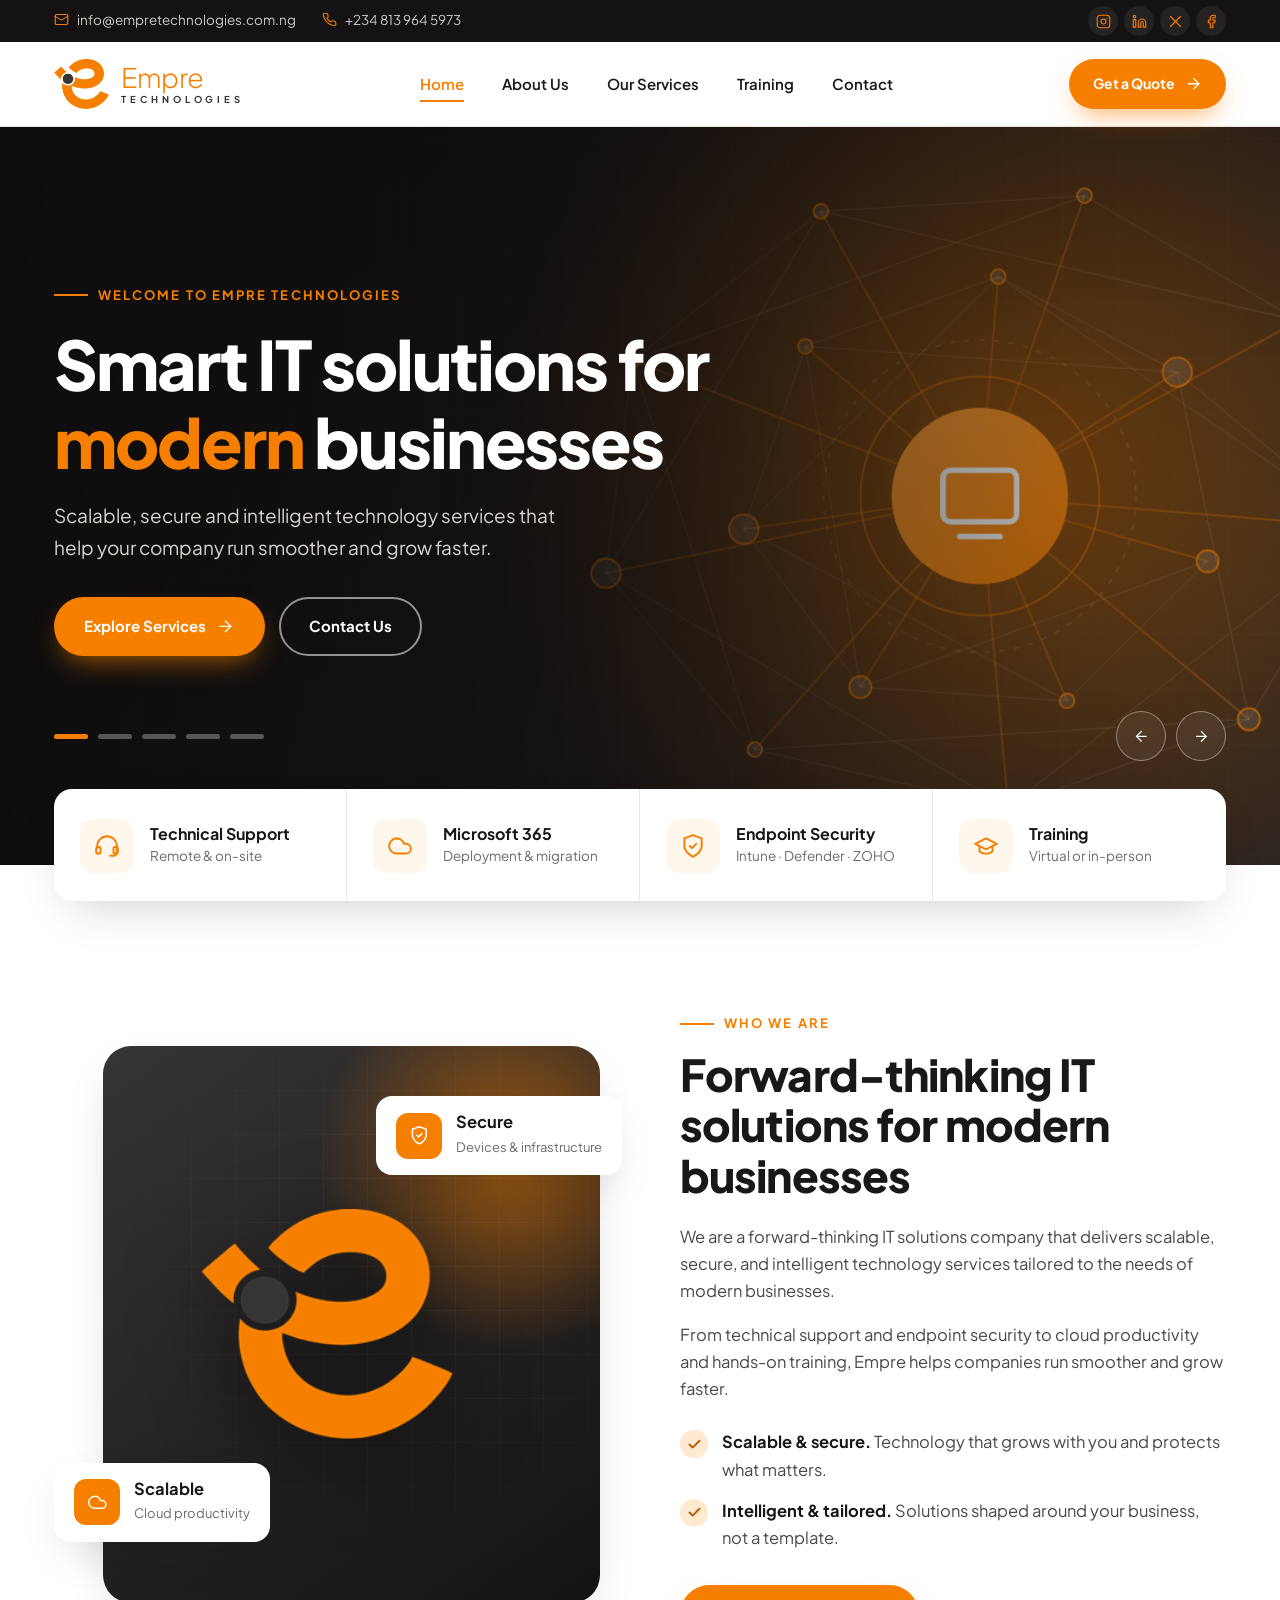
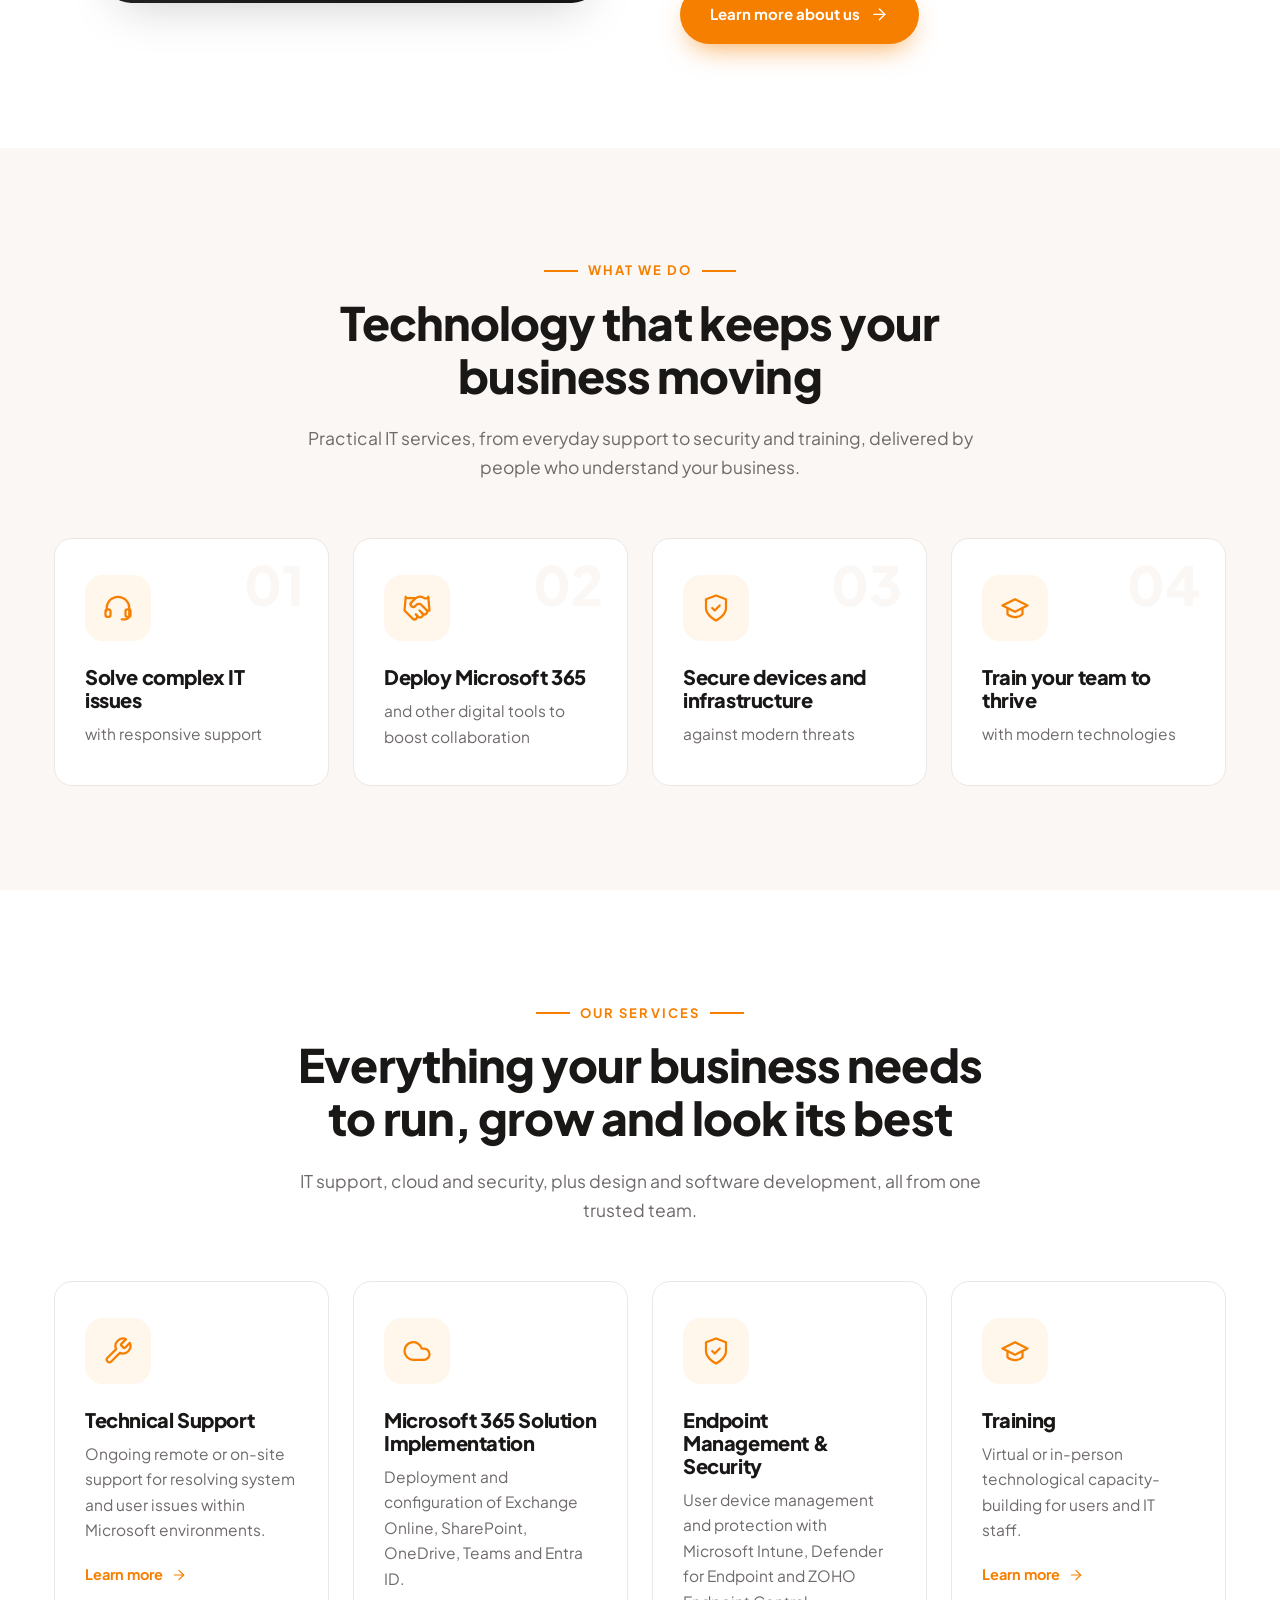
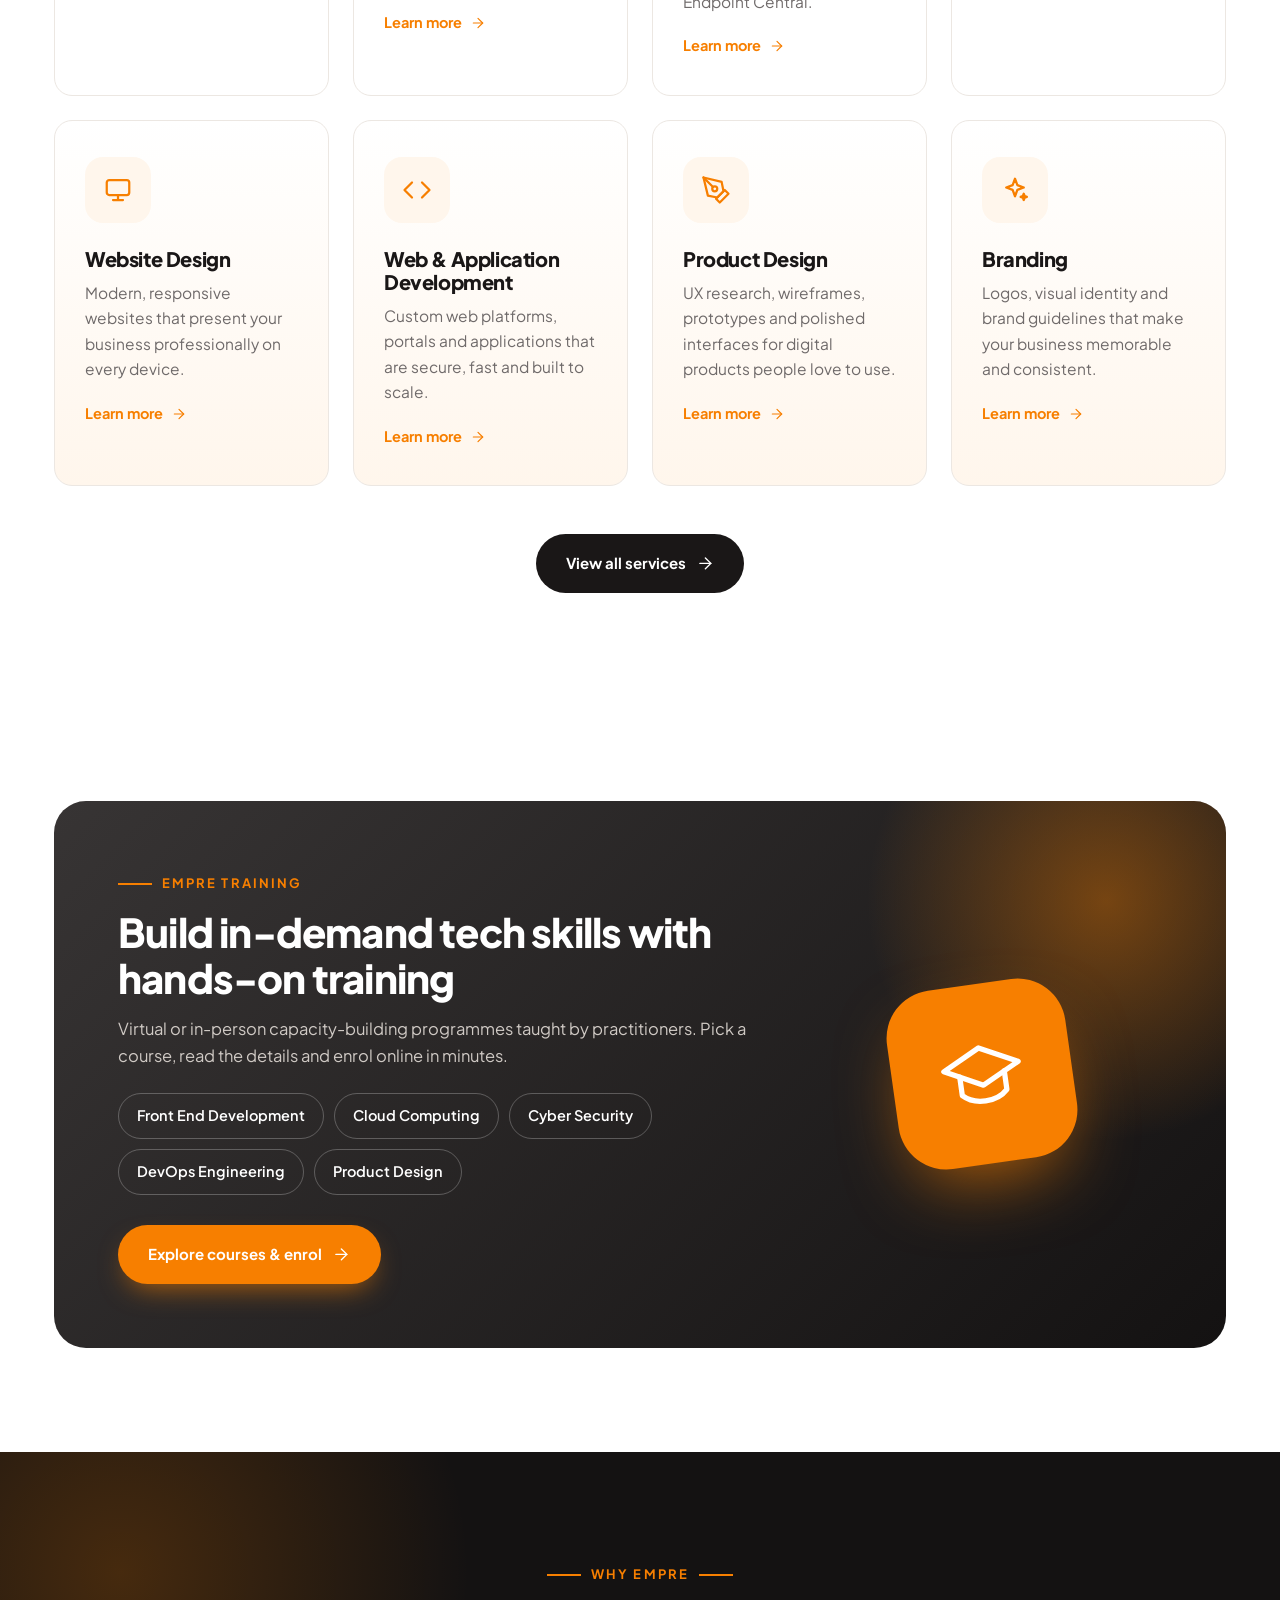
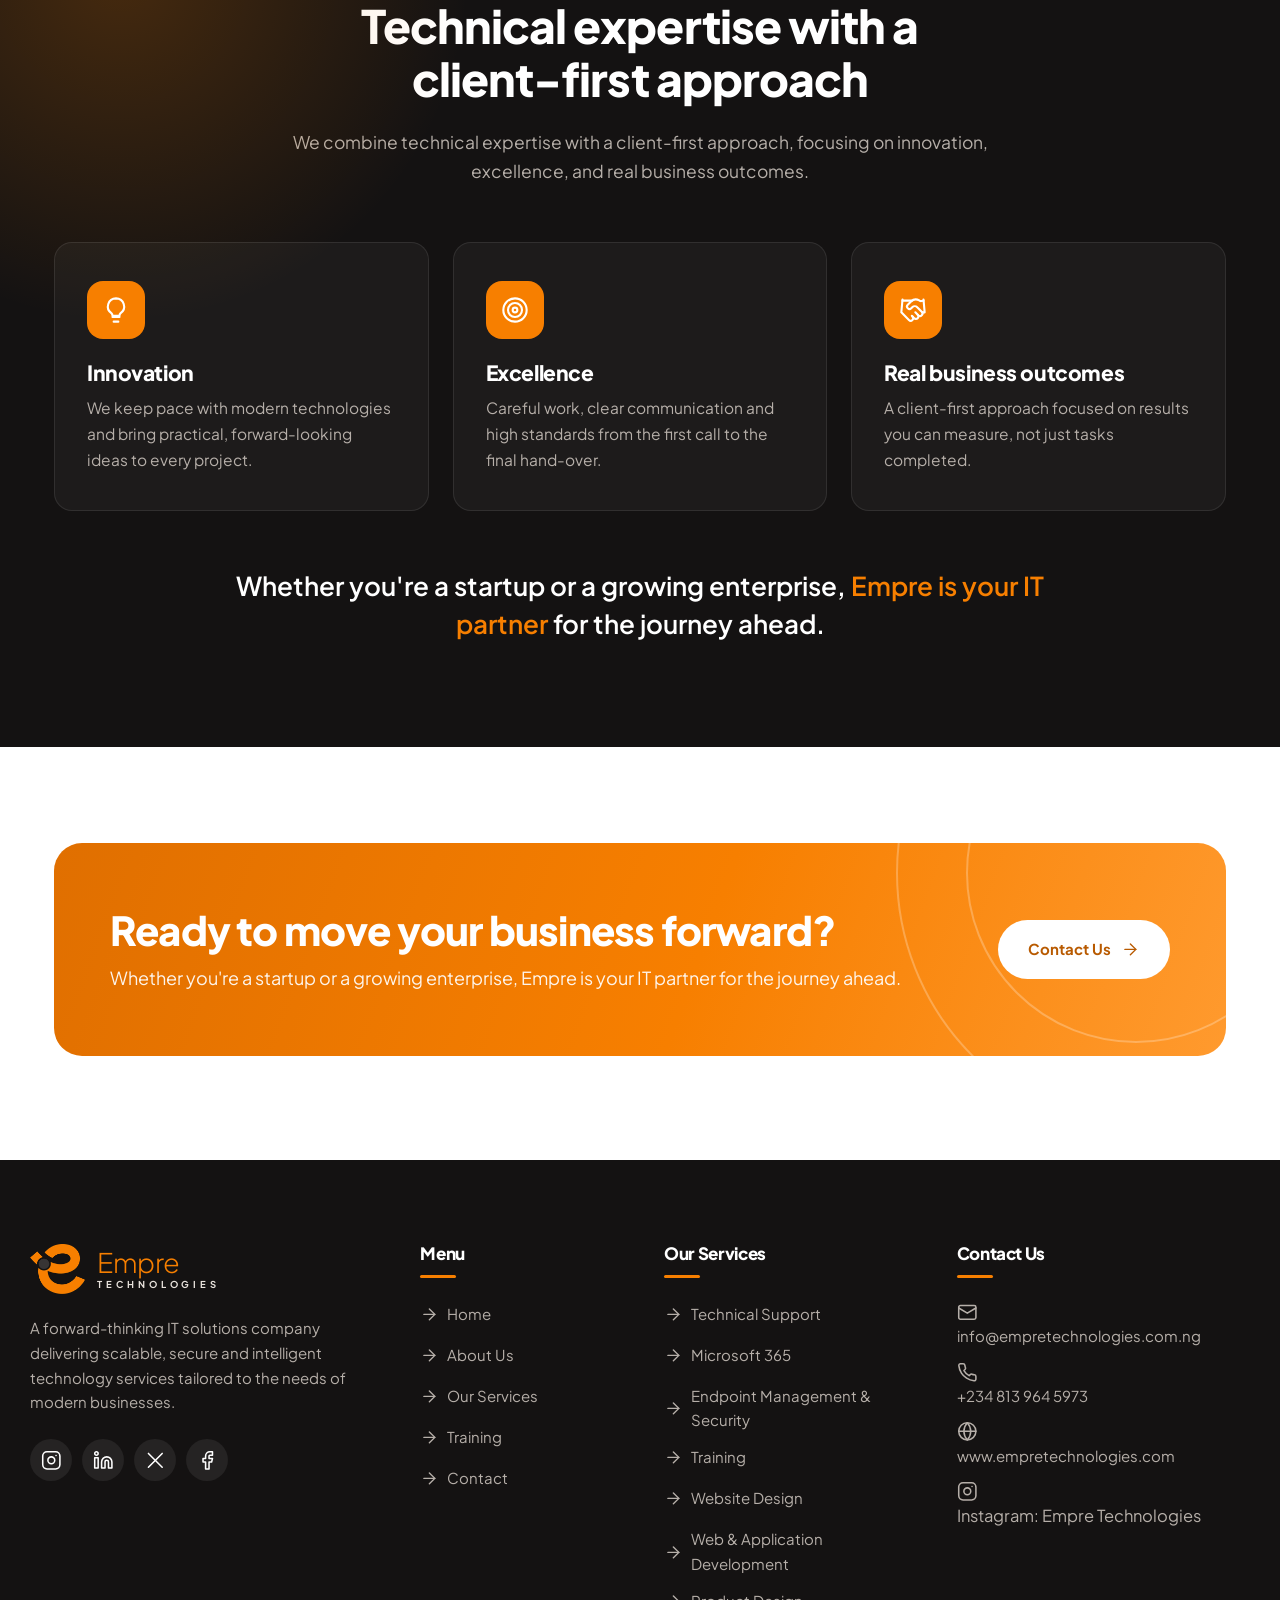
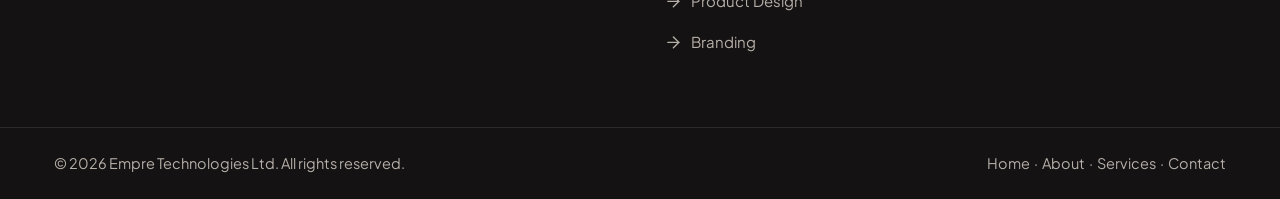
==== commit 4ad655a1: "Replace number" ====
--- a/index.html
+++ b/index.html
@@ -18,7 +18,7 @@
 <div class="topbar"><div class="container">
   <ul>
     <li><a href="mailto:info@empretechnologies.com.ng"><svg class="ic" aria-hidden="true" viewBox="0 0 24 24"><use href="#i-mail"/></svg>info@empretechnologies.com.ng</a></li>
-    <li class="hide-m"><a href="tel:+2348139645973"><svg class="ic" aria-hidden="true" viewBox="0 0 24 24"><use href="#i-phone"/></svg>+234 810 370 2504</a></li>
+    <li class="hide-m"><a href="tel:+2348139645973"><svg class="ic" aria-hidden="true" viewBox="0 0 24 24"><use href="#i-phone"/></svg>+234 813 964 5973</a></li>
   </ul>
   <div class="social"><a href="#" aria-label="Instagram" target="_blank" rel="noopener"><svg class="ic" aria-hidden="true" viewBox="0 0 24 24"><use href="#i-instagram"/></svg></a><a href="#" aria-label="LinkedIn" target="_blank" rel="noopener"><svg class="ic" aria-hidden="true" viewBox="0 0 24 24"><use href="#i-linkedin"/></svg></a><a href="#" aria-label="X (Twitter)" target="_blank" rel="noopener"><svg class="ic" aria-hidden="true" viewBox="0 0 24 24"><use href="#i-x"/></svg></a><a href="#" aria-label="Facebook" target="_blank" rel="noopener"><svg class="ic" aria-hidden="true" viewBox="0 0 24 24"><use href="#i-facebook"/></svg></a></div>
 </div></div>
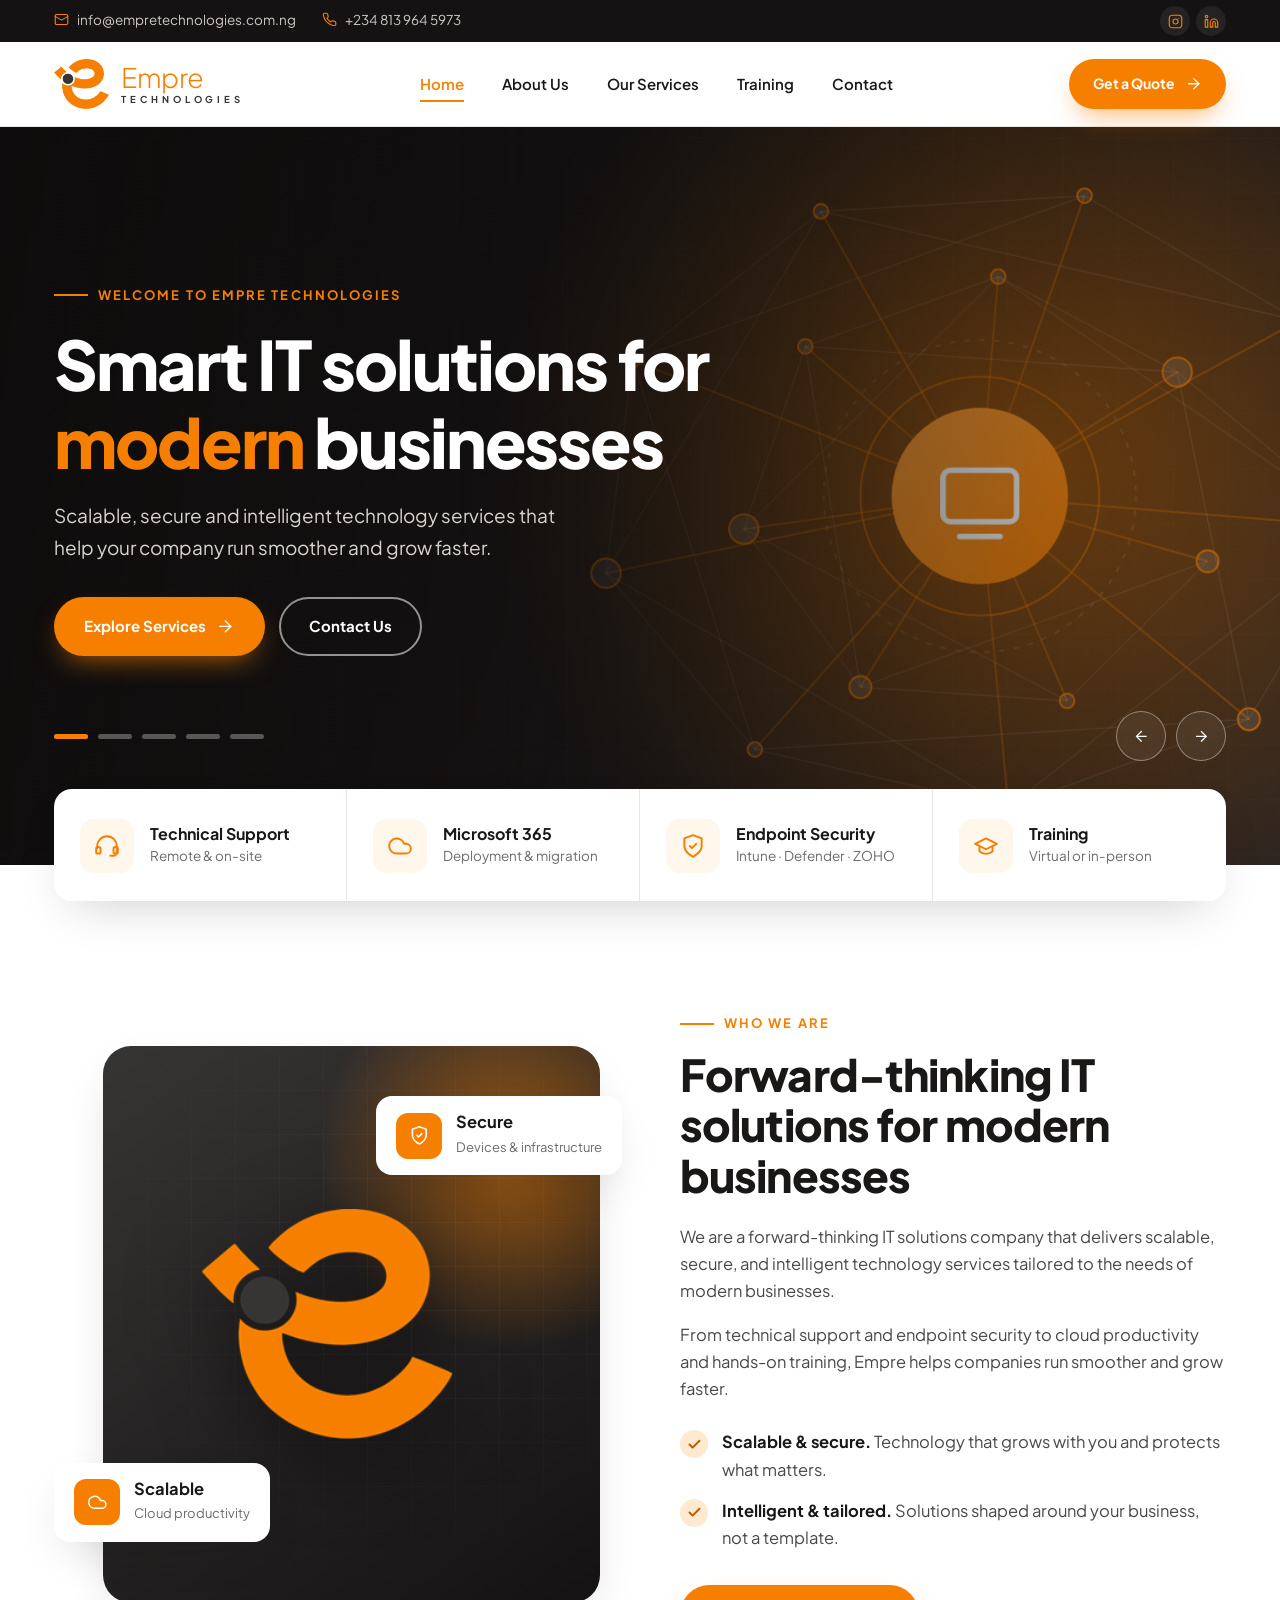
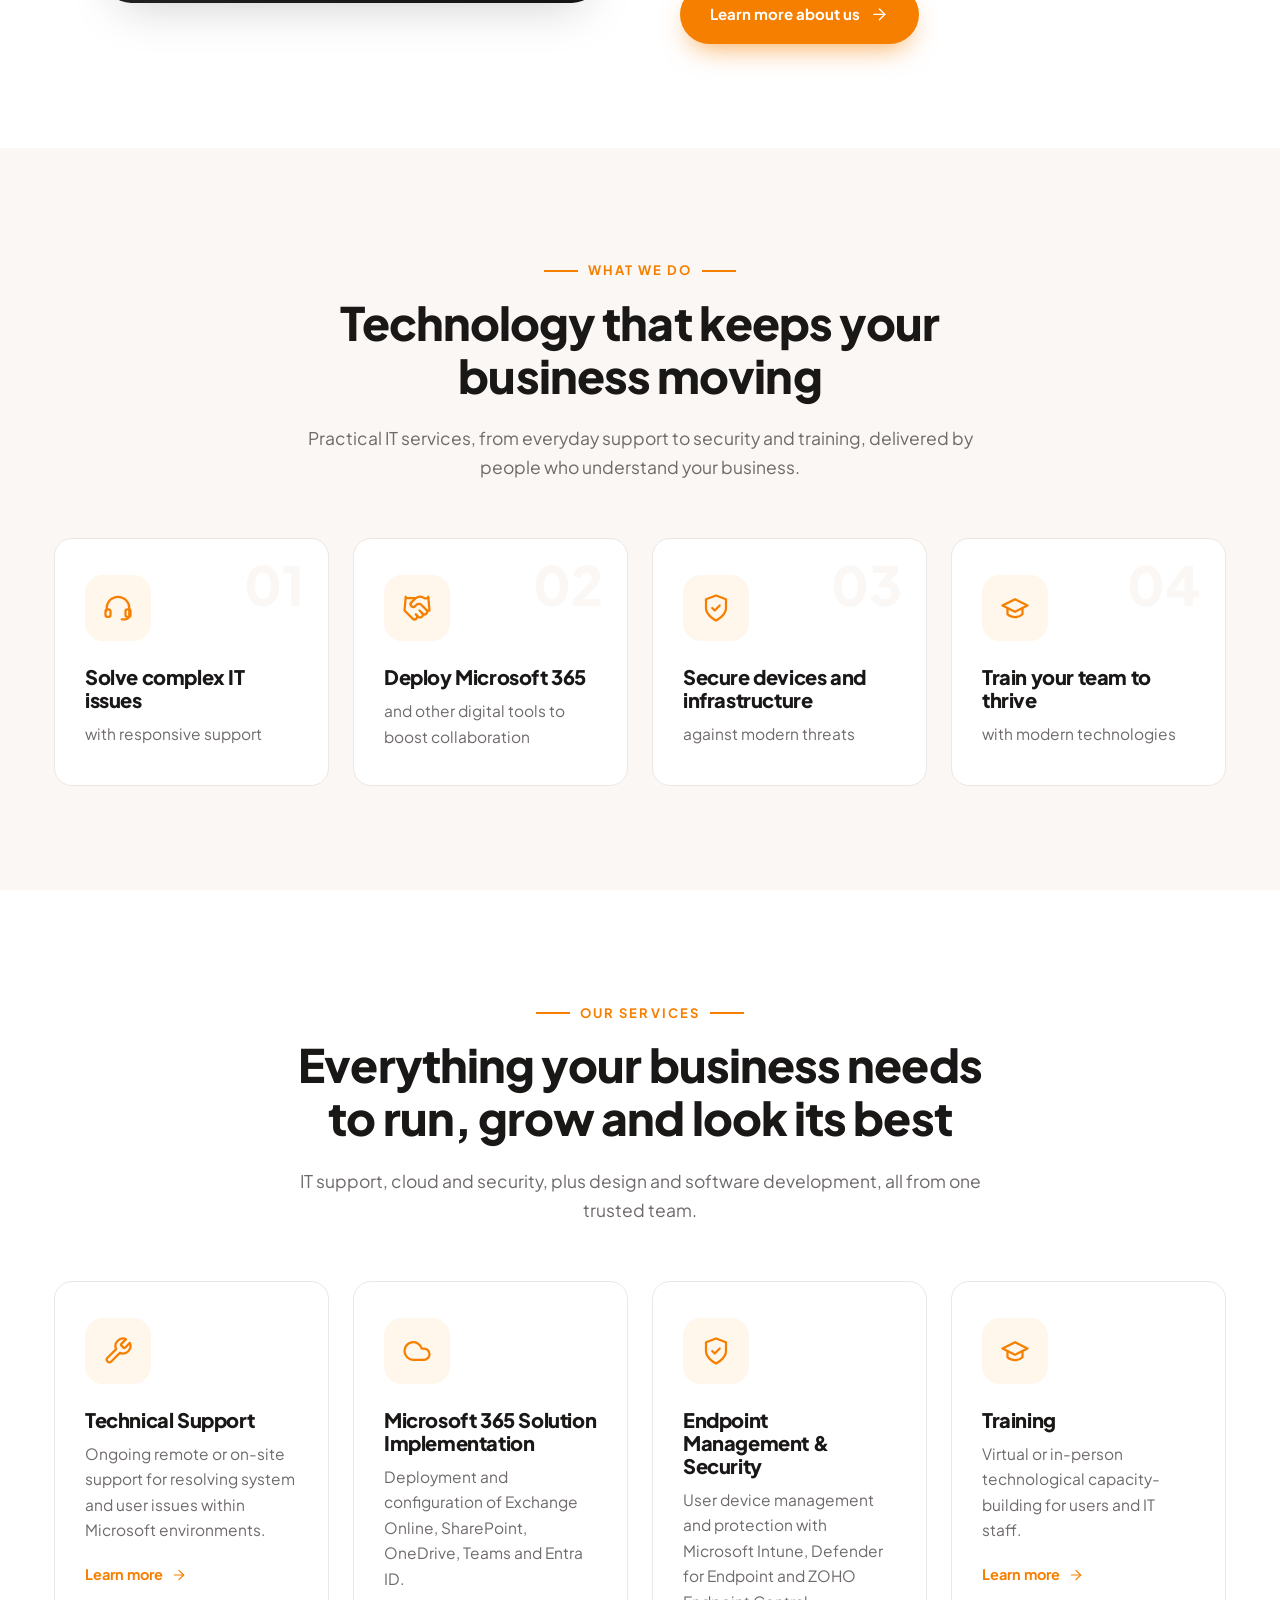
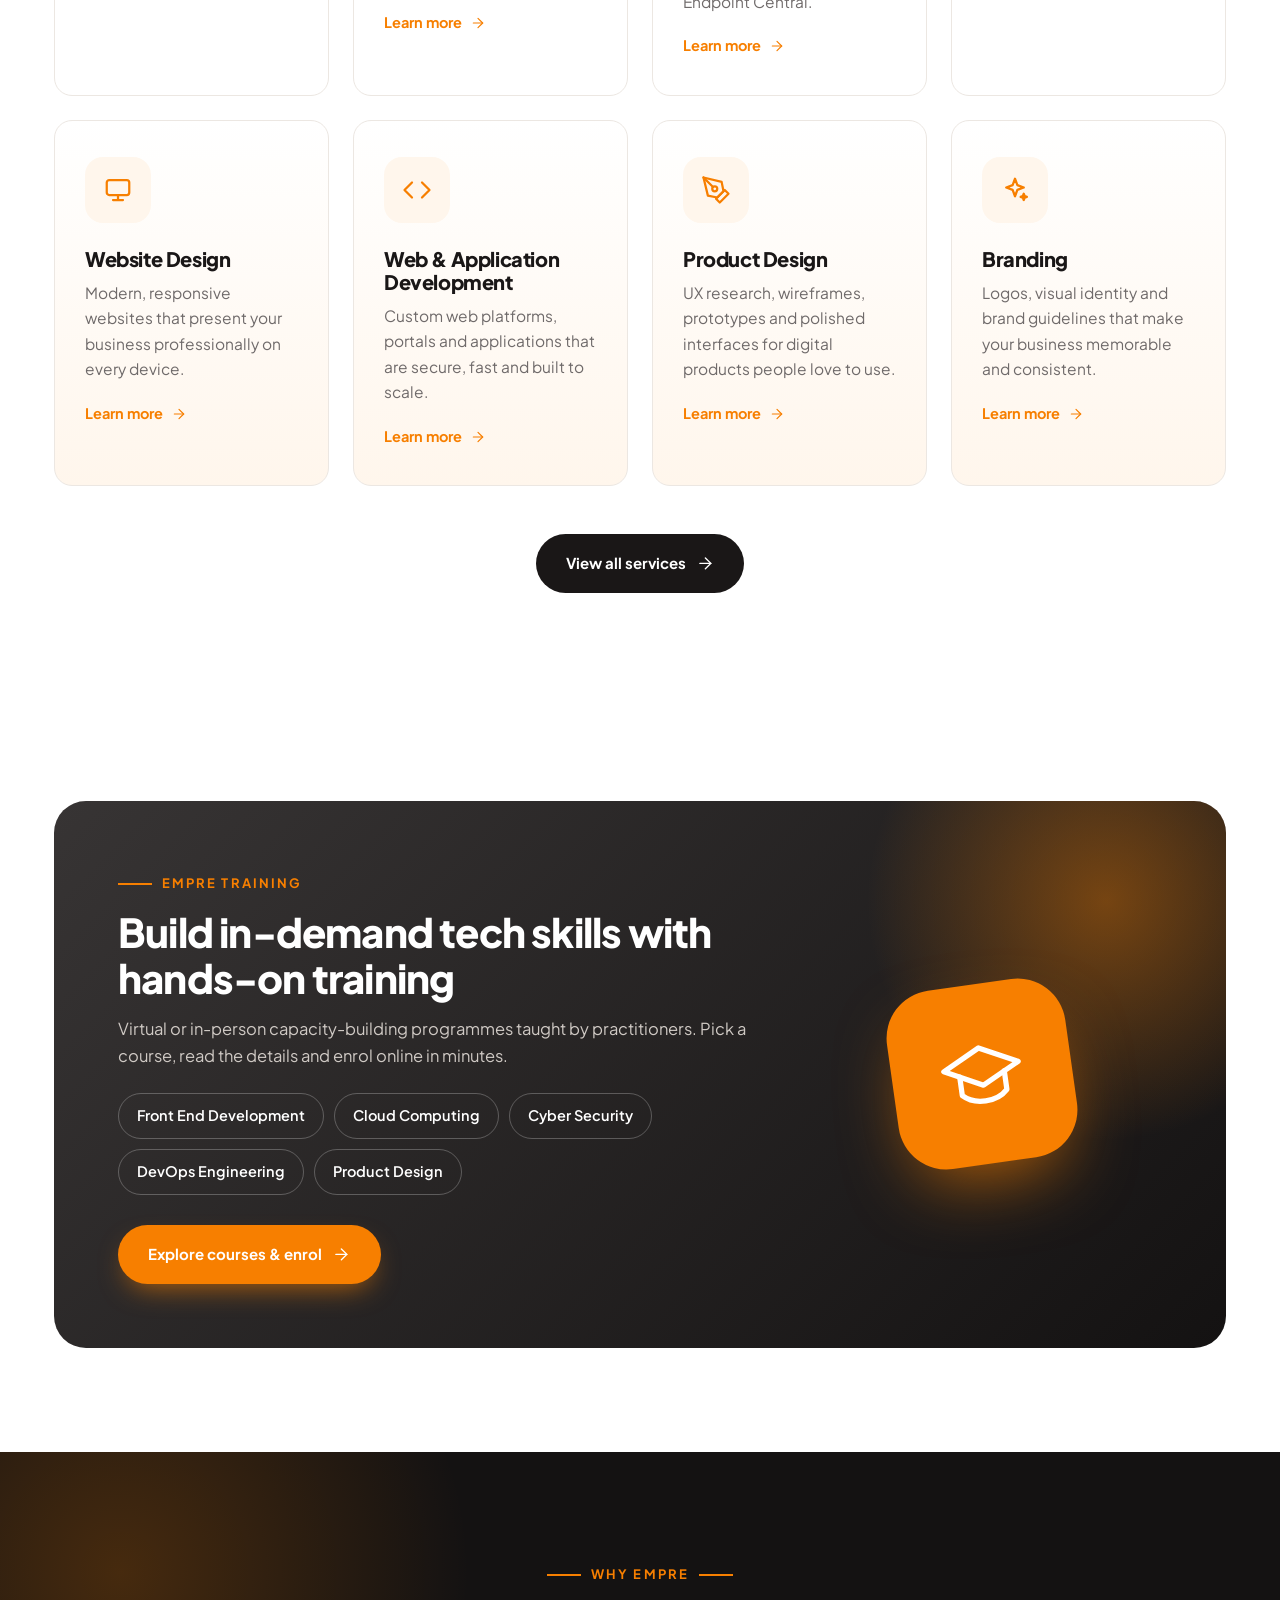
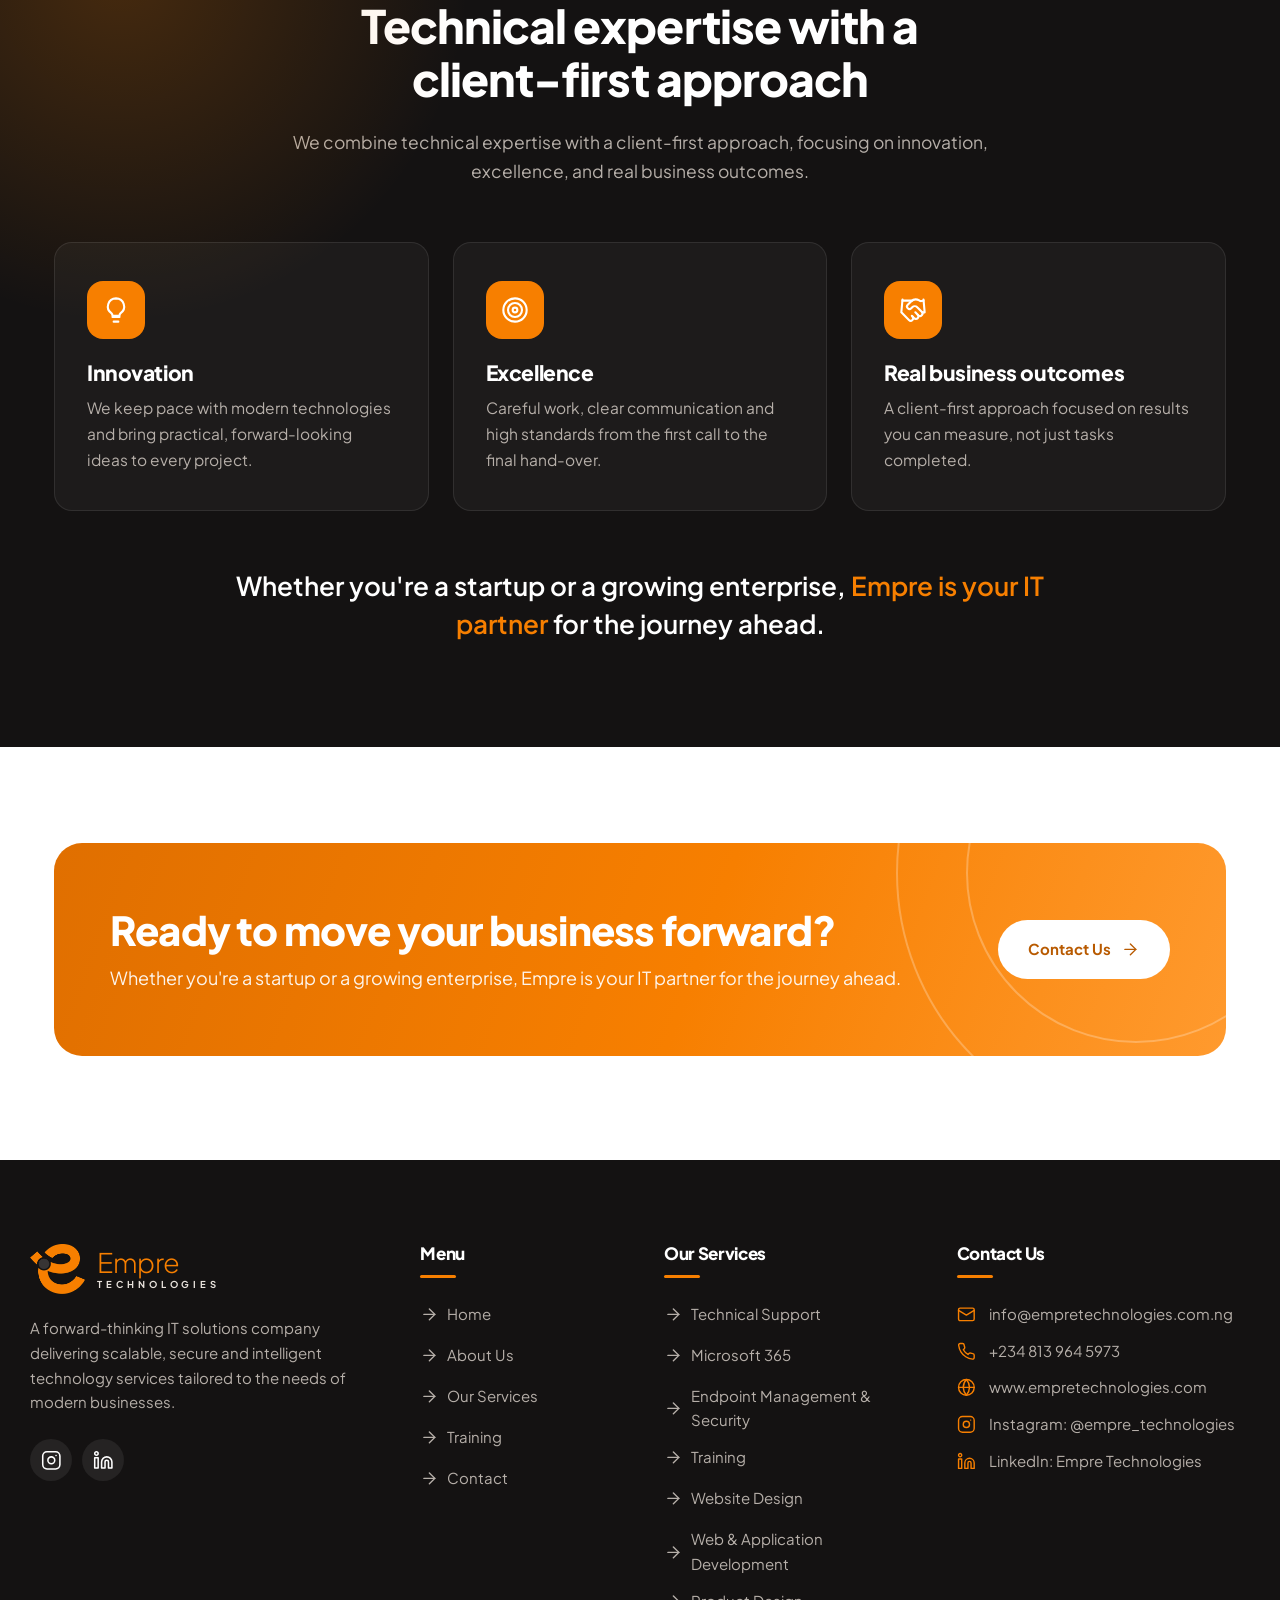
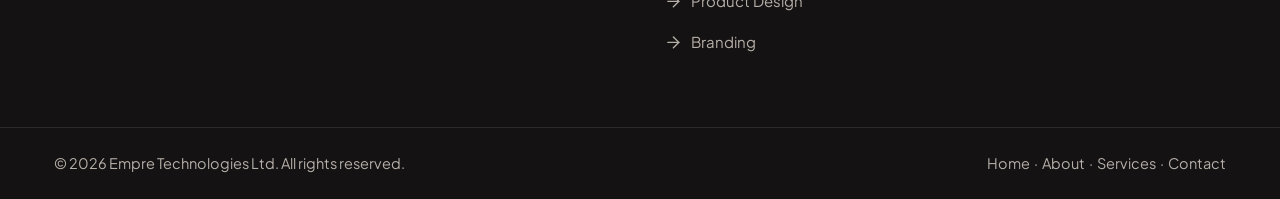
==== commit 55bac7cf: "Change social url" ====
--- a/index.html
+++ b/index.html
@@ -13,14 +13,14 @@
 <link rel="stylesheet" href="assets/css/style.css">
 </head>
 <body>
-<svg width="0" height="0" style="position:absolute" aria-hidden="true"><defs><symbol id="i-headset" viewBox="0 0 24 24"><path d="M3 14v-2a9 9 0 0 1 18 0v2"/><path d="M21 15v3a3 3 0 0 1-3 3h-3"/><rect x="2" y="13" width="4" height="6" rx="1.5"/><rect x="18" y="13" width="4" height="6" rx="1.5"/></symbol><symbol id="i-cloud" viewBox="0 0 24 24"><path d="M17.5 19H9a7 7 0 1 1 6.71-9h1.79a4.5 4.5 0 1 1 0 9z"/></symbol><symbol id="i-shield" viewBox="0 0 24 24"><path d="M12 22s8-4 8-10V5l-8-3-8 3v7c0 6 8 10 8 10z"/><path d="m9 12 2 2 4-4"/></symbol><symbol id="i-grad" viewBox="0 0 24 24"><path d="M22 10 12 5 2 10l10 5 10-5z"/><path d="M6 12v5c3 3 9 3 12 0v-5"/></symbol><symbol id="i-monitor" viewBox="0 0 24 24"><rect x="3" y="4" width="18" height="12" rx="2"/><path d="M8 20h8M12 16v4"/></symbol><symbol id="i-code" viewBox="0 0 24 24"><path d="m16 18 6-6-6-6"/><path d="m8 6-6 6 6 6"/></symbol><symbol id="i-pen" viewBox="0 0 24 24"><path d="M12 19l7-7 3 3-7 7z"/><path d="M18 13l-1.5-7.5L2 2l3.5 14.5L13 18z"/><path d="m2 2 7.6 7.6"/><circle cx="11" cy="11" r="2"/></symbol><symbol id="i-spark" viewBox="0 0 24 24"><path d="M12 3l1.9 5.1L19 10l-5.1 1.9L12 17l-1.9-5.1L5 10l5.1-1.9z"/><path d="M19 15l.7 1.8L21.5 17.5l-1.8.7L19 20l-.7-1.8-1.8-.7 1.8-.7z"/></symbol><symbol id="i-wrench" viewBox="0 0 24 24"><path d="M14.7 6.3a1 1 0 0 0 0 1.4l1.6 1.6a1 1 0 0 0 1.4 0l3.77-3.77a6 6 0 0 1-7.94 7.94l-6.91 6.91a2.12 2.12 0 0 1-3-3l6.91-6.91a6 6 0 0 1 7.94-7.94z"/></symbol><symbol id="i-mail" viewBox="0 0 24 24"><rect x="2" y="4" width="20" height="16" rx="2"/><path d="m22 7-10 6L2 7"/></symbol><symbol id="i-phone" viewBox="0 0 24 24"><path d="M22 16.92v3a2 2 0 0 1-2.18 2 19.8 19.8 0 0 1-8.63-3.07 19.5 19.5 0 0 1-6-6A19.8 19.8 0 0 1 2.12 4.18 2 2 0 0 1 4.11 2h3a2 2 0 0 1 2 1.72c.13.96.36 1.9.7 2.81a2 2 0 0 1-.45 2.11L8.09 9.91a16 16 0 0 0 6 6l1.27-1.27a2 2 0 0 1 2.11-.45c.91.34 1.85.57 2.81.7A2 2 0 0 1 22 16.92z"/></symbol><symbol id="i-globe" viewBox="0 0 24 24"><circle cx="12" cy="12" r="10"/><path d="M2 12h20"/><path d="M12 2a15.3 15.3 0 0 1 4 10 15.3 15.3 0 0 1-4 10 15.3 15.3 0 0 1-4-10 15.3 15.3 0 0 1 4-10z"/></symbol><symbol id="i-instagram" viewBox="0 0 24 24"><rect x="2" y="2" width="20" height="20" rx="5"/><circle cx="12" cy="12" r="4"/><path d="M17.5 6.5h.01"/></symbol><symbol id="i-linkedin" viewBox="0 0 24 24"><path d="M16 8a6 6 0 0 1 6 6v7h-4v-7a2 2 0 0 0-4 0v7h-4v-7a6 6 0 0 1 6-6z"/><rect x="2" y="9" width="4" height="12"/><circle cx="4" cy="4" r="2"/></symbol><symbol id="i-x" viewBox="0 0 24 24"><path d="M4 4l16 16M20 4 4 20"/></symbol><symbol id="i-facebook" viewBox="0 0 24 24"><path d="M18 2h-3a5 5 0 0 0-5 5v3H7v4h3v8h4v-8h3l1-4h-4V7a1 1 0 0 1 1-1h3z"/></symbol><symbol id="i-check" viewBox="0 0 24 24"><path d="M20 6 9 17l-5-5"/></symbol><symbol id="i-arrow" viewBox="0 0 24 24"><path d="M5 12h14"/><path d="m12 5 7 7-7 7"/></symbol><symbol id="i-menu" viewBox="0 0 24 24"><path d="M4 7h16M4 12h16M4 17h16"/></symbol><symbol id="i-close" viewBox="0 0 24 24"><path d="M18 6 6 18M6 6l12 12"/></symbol><symbol id="i-bulb" viewBox="0 0 24 24"><path d="M9 18h6M10 22h4"/><path d="M12 2a7 7 0 0 0-4 12.7c.6.5 1 1.3 1 2.3h6c0-1 .4-1.8 1-2.3A7 7 0 0 0 12 2z"/></symbol><symbol id="i-target" viewBox="0 0 24 24"><circle cx="12" cy="12" r="10"/><circle cx="12" cy="12" r="6"/><circle cx="12" cy="12" r="2"/></symbol><symbol id="i-users" viewBox="0 0 24 24"><path d="M17 21v-2a4 4 0 0 0-4-4H5a4 4 0 0 0-4 4v2"/><circle cx="9" cy="7" r="4"/><path d="M23 21v-2a4 4 0 0 0-3-3.87M16 3.13a4 4 0 0 1 0 7.75"/></symbol><symbol id="i-handshake" viewBox="0 0 24 24"><path d="m11 17 2 2a1 1 0 1 0 3-3"/><path d="m14 14 2.5 2.5a1 1 0 1 0 3-3l-3.88-3.88a3 3 0 0 0-4.24 0l-.88.88a1 1 0 1 1-3-3l2.81-2.81a5.79 5.79 0 0 1 7.06-.87l.47.28a2 2 0 0 0 1.42.25L21 4"/><path d="m21 3 1 11h-2"/><path d="M3 3 2 14l6.5 6.5a1 1 0 1 0 3-3"/><path d="M3 4h8"/></symbol><symbol id="i-lock" viewBox="0 0 24 24"><rect x="3" y="11" width="18" height="11" rx="2"/><path d="M7 11V7a5 5 0 0 1 10 0v4"/></symbol><symbol id="i-refresh" viewBox="0 0 24 24"><path d="M21 12a9 9 0 0 0-15.5-6.2L3 8"/><path d="M3 3v5h5"/><path d="M3 12a9 9 0 0 0 15.5 6.2L21 16"/><path d="M16 16h5v5"/></symbol><symbol id="i-clock" viewBox="0 0 24 24"><circle cx="12" cy="12" r="10"/><path d="M12 6v6l4 2"/></symbol><symbol id="i-layers" viewBox="0 0 24 24"><path d="m12 2 10 6-10 6L2 8z"/><path d="m2 16 10 6 10-6"/></symbol><symbol id="i-user" viewBox="0 0 24 24"><circle cx="12" cy="8" r="4"/><path d="M4 21a8 8 0 0 1 16 0"/></symbol><symbol id="i-server" viewBox="0 0 24 24"><rect x="2" y="3" width="20" height="8" rx="2"/><rect x="2" y="13" width="20" height="8" rx="2"/><path d="M6 7h.01M6 17h.01"/></symbol></defs></svg>
+<svg width="0" height="0" style="position:absolute" aria-hidden="true"><defs><symbol id="i-headset" viewBox="0 0 24 24"><path d="M3 14v-2a9 9 0 0 1 18 0v2"/><path d="M21 15v3a3 3 0 0 1-3 3h-3"/><rect x="2" y="13" width="4" height="6" rx="1.5"/><rect x="18" y="13" width="4" height="6" rx="1.5"/></symbol><symbol id="i-cloud" viewBox="0 0 24 24"><path d="M17.5 19H9a7 7 0 1 1 6.71-9h1.79a4.5 4.5 0 1 1 0 9z"/></symbol><symbol id="i-shield" viewBox="0 0 24 24"><path d="M12 22s8-4 8-10V5l-8-3-8 3v7c0 6 8 10 8 10z"/><path d="m9 12 2 2 4-4"/></symbol><symbol id="i-grad" viewBox="0 0 24 24"><path d="M22 10 12 5 2 10l10 5 10-5z"/><path d="M6 12v5c3 3 9 3 12 0v-5"/></symbol><symbol id="i-monitor" viewBox="0 0 24 24"><rect x="3" y="4" width="18" height="12" rx="2"/><path d="M8 20h8M12 16v4"/></symbol><symbol id="i-code" viewBox="0 0 24 24"><path d="m16 18 6-6-6-6"/><path d="m8 6-6 6 6 6"/></symbol><symbol id="i-pen" viewBox="0 0 24 24"><path d="M12 19l7-7 3 3-7 7z"/><path d="M18 13l-1.5-7.5L2 2l3.5 14.5L13 18z"/><path d="m2 2 7.6 7.6"/><circle cx="11" cy="11" r="2"/></symbol><symbol id="i-spark" viewBox="0 0 24 24"><path d="M12 3l1.9 5.1L19 10l-5.1 1.9L12 17l-1.9-5.1L5 10l5.1-1.9z"/><path d="M19 15l.7 1.8L21.5 17.5l-1.8.7L19 20l-.7-1.8-1.8-.7 1.8-.7z"/></symbol><symbol id="i-wrench" viewBox="0 0 24 24"><path d="M14.7 6.3a1 1 0 0 0 0 1.4l1.6 1.6a1 1 0 0 0 1.4 0l3.77-3.77a6 6 0 0 1-7.94 7.94l-6.91 6.91a2.12 2.12 0 0 1-3-3l6.91-6.91a6 6 0 0 1 7.94-7.94z"/></symbol><symbol id="i-mail" viewBox="0 0 24 24"><rect x="2" y="4" width="20" height="16" rx="2"/><path d="m22 7-10 6L2 7"/></symbol><symbol id="i-phone" viewBox="0 0 24 24"><path d="M22 16.92v3a2 2 0 0 1-2.18 2 19.8 19.8 0 0 1-8.63-3.07 19.5 19.5 0 0 1-6-6A19.8 19.8 0 0 1 2.12 4.18 2 2 0 0 1 4.11 2h3a2 2 0 0 1 2 1.72c.13.96.36 1.9.7 2.81a2 2 0 0 1-.45 2.11L8.09 9.91a16 16 0 0 0 6 6l1.27-1.27a2 2 0 0 1 2.11-.45c.91.34 1.85.57 2.81.7A2 2 0 0 1 22 16.92z"/></symbol><symbol id="i-globe" viewBox="0 0 24 24"><circle cx="12" cy="12" r="10"/><path d="M2 12h20"/><path d="M12 2a15.3 15.3 0 0 1 4 10 15.3 15.3 0 0 1-4 10 15.3 15.3 0 0 1-4-10 15.3 15.3 0 0 1 4-10z"/></symbol><symbol id="i-instagram" viewBox="0 0 24 24"><rect x="2" y="2" width="20" height="20" rx="5"/><circle cx="12" cy="12" r="4"/><path d="M17.5 6.5h.01"/></symbol><symbol id="i-linkedin" viewBox="0 0 24 24"><path d="M16 8a6 6 0 0 1 6 6v7h-4v-7a2 2 0 0 0-4 0v7h-4v-7a6 6 0 0 1 6-6z"/><rect x="2" y="9" width="4" height="12"/><circle cx="4" cy="4" r="2"/></symbol><symbol id="i-check" viewBox="0 0 24 24"><path d="M20 6 9 17l-5-5"/></symbol><symbol id="i-arrow" viewBox="0 0 24 24"><path d="M5 12h14"/><path d="m12 5 7 7-7 7"/></symbol><symbol id="i-menu" viewBox="0 0 24 24"><path d="M4 7h16M4 12h16M4 17h16"/></symbol><symbol id="i-close" viewBox="0 0 24 24"><path d="M18 6 6 18M6 6l12 12"/></symbol><symbol id="i-bulb" viewBox="0 0 24 24"><path d="M9 18h6M10 22h4"/><path d="M12 2a7 7 0 0 0-4 12.7c.6.5 1 1.3 1 2.3h6c0-1 .4-1.8 1-2.3A7 7 0 0 0 12 2z"/></symbol><symbol id="i-target" viewBox="0 0 24 24"><circle cx="12" cy="12" r="10"/><circle cx="12" cy="12" r="6"/><circle cx="12" cy="12" r="2"/></symbol><symbol id="i-users" viewBox="0 0 24 24"><path d="M17 21v-2a4 4 0 0 0-4-4H5a4 4 0 0 0-4 4v2"/><circle cx="9" cy="7" r="4"/><path d="M23 21v-2a4 4 0 0 0-3-3.87M16 3.13a4 4 0 0 1 0 7.75"/></symbol><symbol id="i-handshake" viewBox="0 0 24 24"><path d="m11 17 2 2a1 1 0 1 0 3-3"/><path d="m14 14 2.5 2.5a1 1 0 1 0 3-3l-3.88-3.88a3 3 0 0 0-4.24 0l-.88.88a1 1 0 1 1-3-3l2.81-2.81a5.79 5.79 0 0 1 7.06-.87l.47.28a2 2 0 0 0 1.42.25L21 4"/><path d="m21 3 1 11h-2"/><path d="M3 3 2 14l6.5 6.5a1 1 0 1 0 3-3"/><path d="M3 4h8"/></symbol><symbol id="i-lock" viewBox="0 0 24 24"><rect x="3" y="11" width="18" height="11" rx="2"/><path d="M7 11V7a5 5 0 0 1 10 0v4"/></symbol><symbol id="i-refresh" viewBox="0 0 24 24"><path d="M21 12a9 9 0 0 0-15.5-6.2L3 8"/><path d="M3 3v5h5"/><path d="M3 12a9 9 0 0 0 15.5 6.2L21 16"/><path d="M16 16h5v5"/></symbol><symbol id="i-clock" viewBox="0 0 24 24"><circle cx="12" cy="12" r="10"/><path d="M12 6v6l4 2"/></symbol><symbol id="i-layers" viewBox="0 0 24 24"><path d="m12 2 10 6-10 6L2 8z"/><path d="m2 16 10 6 10-6"/></symbol><symbol id="i-user" viewBox="0 0 24 24"><circle cx="12" cy="8" r="4"/><path d="M4 21a8 8 0 0 1 16 0"/></symbol><symbol id="i-server" viewBox="0 0 24 24"><rect x="2" y="3" width="20" height="8" rx="2"/><rect x="2" y="13" width="20" height="8" rx="2"/><path d="M6 7h.01M6 17h.01"/></symbol></defs></svg>
 <a class="skip" href="#main">Skip to content</a>
 <div class="topbar"><div class="container">
   <ul>
     <li><a href="mailto:info@empretechnologies.com.ng"><svg class="ic" aria-hidden="true" viewBox="0 0 24 24"><use href="#i-mail"/></svg>info@empretechnologies.com.ng</a></li>
     <li class="hide-m"><a href="tel:+2348139645973"><svg class="ic" aria-hidden="true" viewBox="0 0 24 24"><use href="#i-phone"/></svg>+234 813 964 5973</a></li>
   </ul>
-  <div class="social"><a href="#" aria-label="Instagram" target="_blank" rel="noopener"><svg class="ic" aria-hidden="true" viewBox="0 0 24 24"><use href="#i-instagram"/></svg></a><a href="#" aria-label="LinkedIn" target="_blank" rel="noopener"><svg class="ic" aria-hidden="true" viewBox="0 0 24 24"><use href="#i-linkedin"/></svg></a><a href="#" aria-label="X (Twitter)" target="_blank" rel="noopener"><svg class="ic" aria-hidden="true" viewBox="0 0 24 24"><use href="#i-x"/></svg></a><a href="#" aria-label="Facebook" target="_blank" rel="noopener"><svg class="ic" aria-hidden="true" viewBox="0 0 24 24"><use href="#i-facebook"/></svg></a></div>
+  <div class="social"><a href="https://www.instagram.com/empre_technologies" aria-label="Instagram" target="_blank" rel="noopener"><svg class="ic" aria-hidden="true" viewBox="0 0 24 24"><use href="#i-instagram"/></svg></a><a href="https://www.linkedin.com/company/empre-technologies" aria-label="LinkedIn" target="_blank" rel="noopener"><svg class="ic" aria-hidden="true" viewBox="0 0 24 24"><use href="#i-linkedin"/></svg></a></div>
 </div></div>
 <header class="header"><div class="container">
   <a class="logo" href="index.html" aria-label="Empre Technologies — home">
@@ -118,16 +118,17 @@
         <span class="logo-text"><b>Empre</b><small>TECHNOLOGIES</small></span>
       </a>
       <p style="margin-top:22px;max-width:340px">A forward-thinking IT solutions company delivering scalable, secure and intelligent technology services tailored to the needs of modern businesses.</p>
-      <div class="f-social"><a href="#" aria-label="Instagram" target="_blank" rel="noopener"><svg class="ic" aria-hidden="true" viewBox="0 0 24 24"><use href="#i-instagram"/></svg></a><a href="#" aria-label="LinkedIn" target="_blank" rel="noopener"><svg class="ic" aria-hidden="true" viewBox="0 0 24 24"><use href="#i-linkedin"/></svg></a><a href="#" aria-label="X (Twitter)" target="_blank" rel="noopener"><svg class="ic" aria-hidden="true" viewBox="0 0 24 24"><use href="#i-x"/></svg></a><a href="#" aria-label="Facebook" target="_blank" rel="noopener"><svg class="ic" aria-hidden="true" viewBox="0 0 24 24"><use href="#i-facebook"/></svg></a></div>
+      <div class="f-social"><a href="https://www.instagram.com/empre_technologies" aria-label="Instagram" target="_blank" rel="noopener"><svg class="ic" aria-hidden="true" viewBox="0 0 24 24"><use href="#i-instagram"/></svg></a><a href="https://www.linkedin.com/company/empre-technologies" aria-label="LinkedIn" target="_blank" rel="noopener"><svg class="ic" aria-hidden="true" viewBox="0 0 24 24"><use href="#i-linkedin"/></svg></a></div>
     </div>
     <div><h4>Menu</h4><ul><li><a href="index.html"><svg class="ic" aria-hidden="true" viewBox="0 0 24 24"><use href="#i-arrow"/></svg>Home</a></li><li><a href="about.html"><svg class="ic" aria-hidden="true" viewBox="0 0 24 24"><use href="#i-arrow"/></svg>About Us</a></li><li><a href="services.html"><svg class="ic" aria-hidden="true" viewBox="0 0 24 24"><use href="#i-arrow"/></svg>Our Services</a></li><li><a href="training.php"><svg class="ic" aria-hidden="true" viewBox="0 0 24 24"><use href="#i-arrow"/></svg>Training</a></li><li><a href="contact.html"><svg class="ic" aria-hidden="true" viewBox="0 0 24 24"><use href="#i-arrow"/></svg>Contact</a></li></ul></div>
     <div><h4>Our Services</h4><ul><li><a href="services.html#technical-support"><svg class="ic" aria-hidden="true" viewBox="0 0 24 24"><use href="#i-arrow"/></svg>Technical Support</a></li><li><a href="services.html#microsoft-365"><svg class="ic" aria-hidden="true" viewBox="0 0 24 24"><use href="#i-arrow"/></svg>Microsoft 365</a></li><li><a href="services.html#endpoint-security"><svg class="ic" aria-hidden="true" viewBox="0 0 24 24"><use href="#i-arrow"/></svg>Endpoint Management & Security</a></li><li><a href="services.html#training"><svg class="ic" aria-hidden="true" viewBox="0 0 24 24"><use href="#i-arrow"/></svg>Training</a></li><li><a href="services.html#website-design"><svg class="ic" aria-hidden="true" viewBox="0 0 24 24"><use href="#i-arrow"/></svg>Website Design</a></li><li><a href="services.html#web-app-development"><svg class="ic" aria-hidden="true" viewBox="0 0 24 24"><use href="#i-arrow"/></svg>Web & Application Development</a></li><li><a href="services.html#product-design"><svg class="ic" aria-hidden="true" viewBox="0 0 24 24"><use href="#i-arrow"/></svg>Product Design</a></li><li><a href="services.html#branding"><svg class="ic" aria-hidden="true" viewBox="0 0 24 24"><use href="#i-arrow"/></svg>Branding</a></li></ul></div>
     <div><h4>Contact Us</h4>
-      <ul class="contact- list">
+      <ul class="contact-list">
         <li><svg class="ic" aria-hidden="true" viewBox="0 0 24 24"><use href="#i-mail"/></svg><a href="mailto:info@empretechnologies.com.ng">info@empretechnologies.com.ng</a></li>
         <li><svg class="ic" aria-hidden="true" viewBox="0 0 24 24"><use href="#i-phone"/></svg><a href="tel:+2348139645973">+234 813 964 5973</a></li>
-        <li><svg class="ic" aria-hidden="true" viewBox="0 0 24 24"><use href="#i-globe"/></svg><a href="https://www.empretechnologies.com.ng" target="_blank" rel="noopener">www.empretechnologies.com</a></li>
-        <li><svg class="ic" aria-hidden="true" viewBox="0 0 24 24"><use href="#i-instagram"/></svg><span>Instagram: Empre Technologies</span></li>
+        <li><svg class="ic" aria-hidden="true" viewBox="0 0 24 24"><use href="#i-globe"/></svg><a href="https://www.empretechnologies.com" target="_blank" rel="noopener">www.empretechnologies.com</a></li>
+        <li><svg class="ic" aria-hidden="true" viewBox="0 0 24 24"><use href="#i-instagram"/></svg><a href="https://www.instagram.com/empre_technologies" target="_blank" rel="noopener">Instagram: @empre_technologies</a></li>
+        <li><svg class="ic" aria-hidden="true" viewBox="0 0 24 24"><use href="#i-linkedin"/></svg><a href="https://www.linkedin.com/company/empre-technologies" target="_blank" rel="noopener">LinkedIn: Empre Technologies</a></li>
       </ul>
     </div>
   </div>
